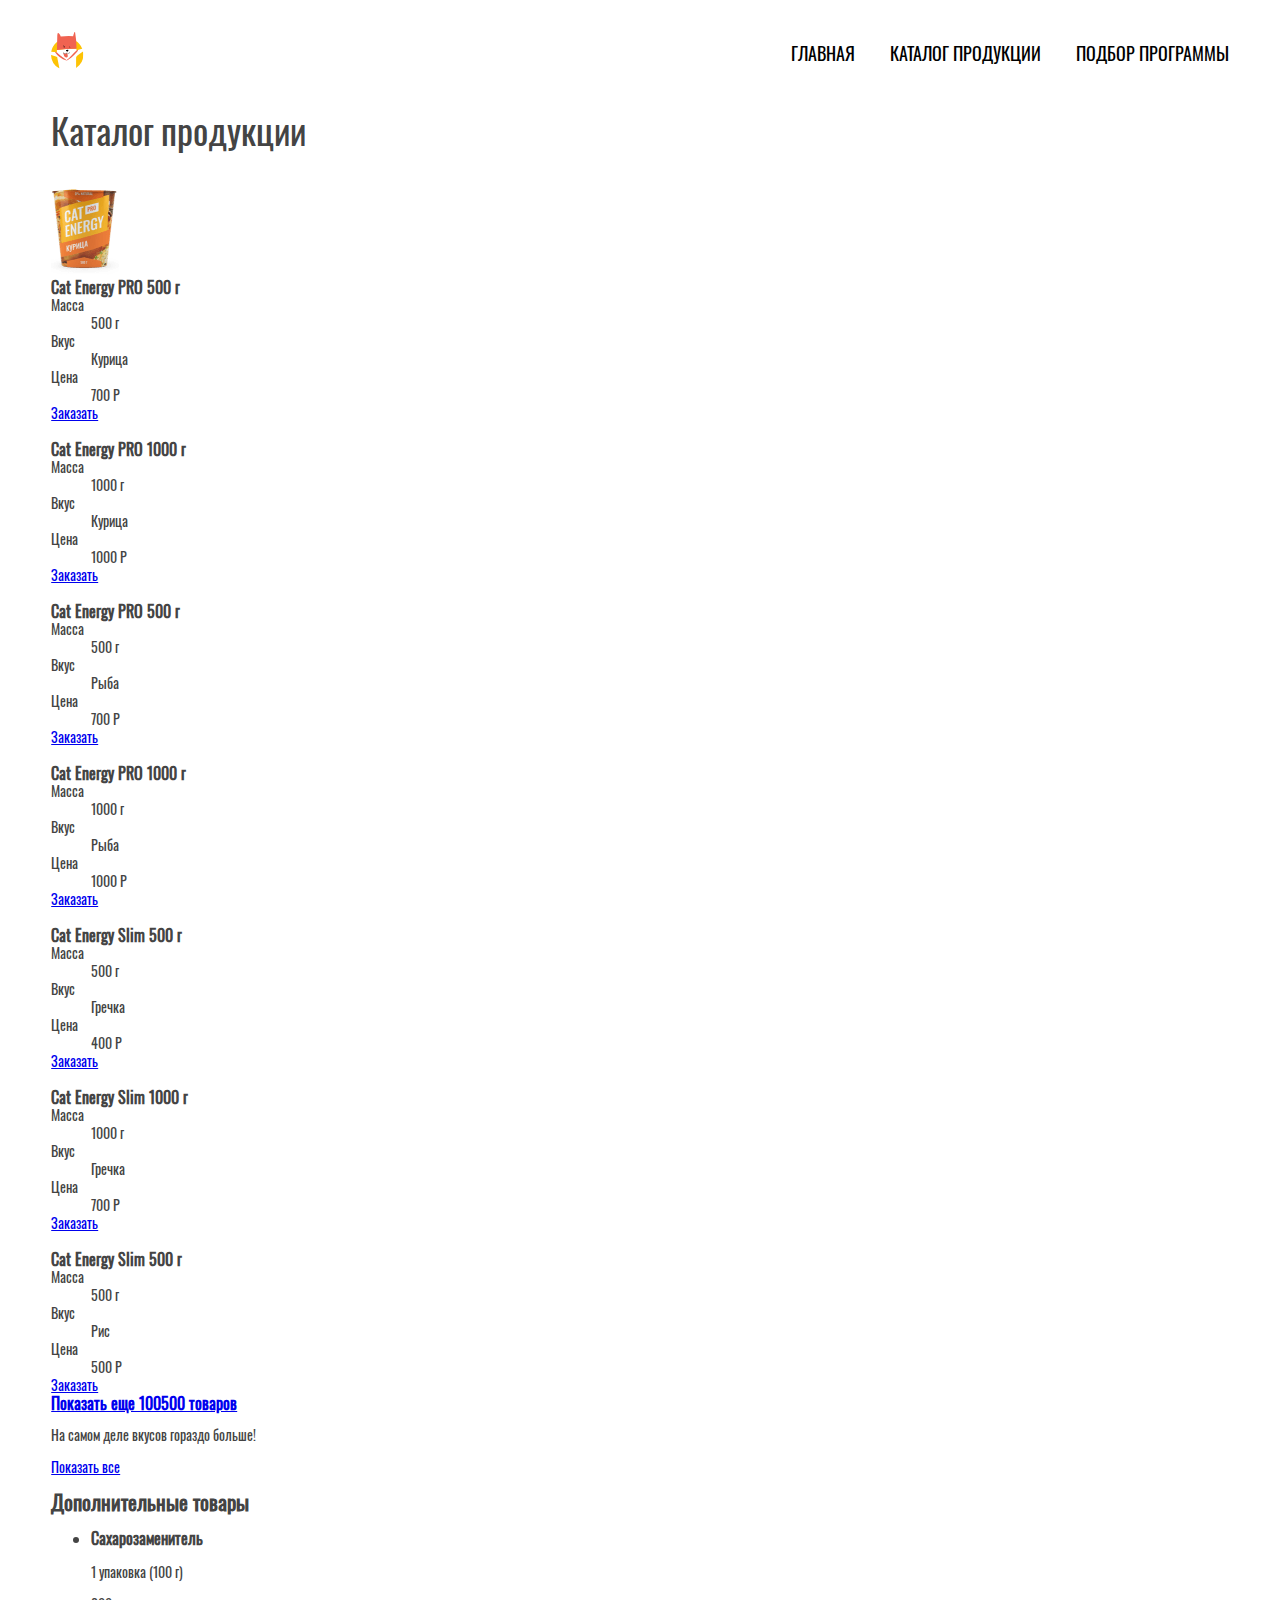
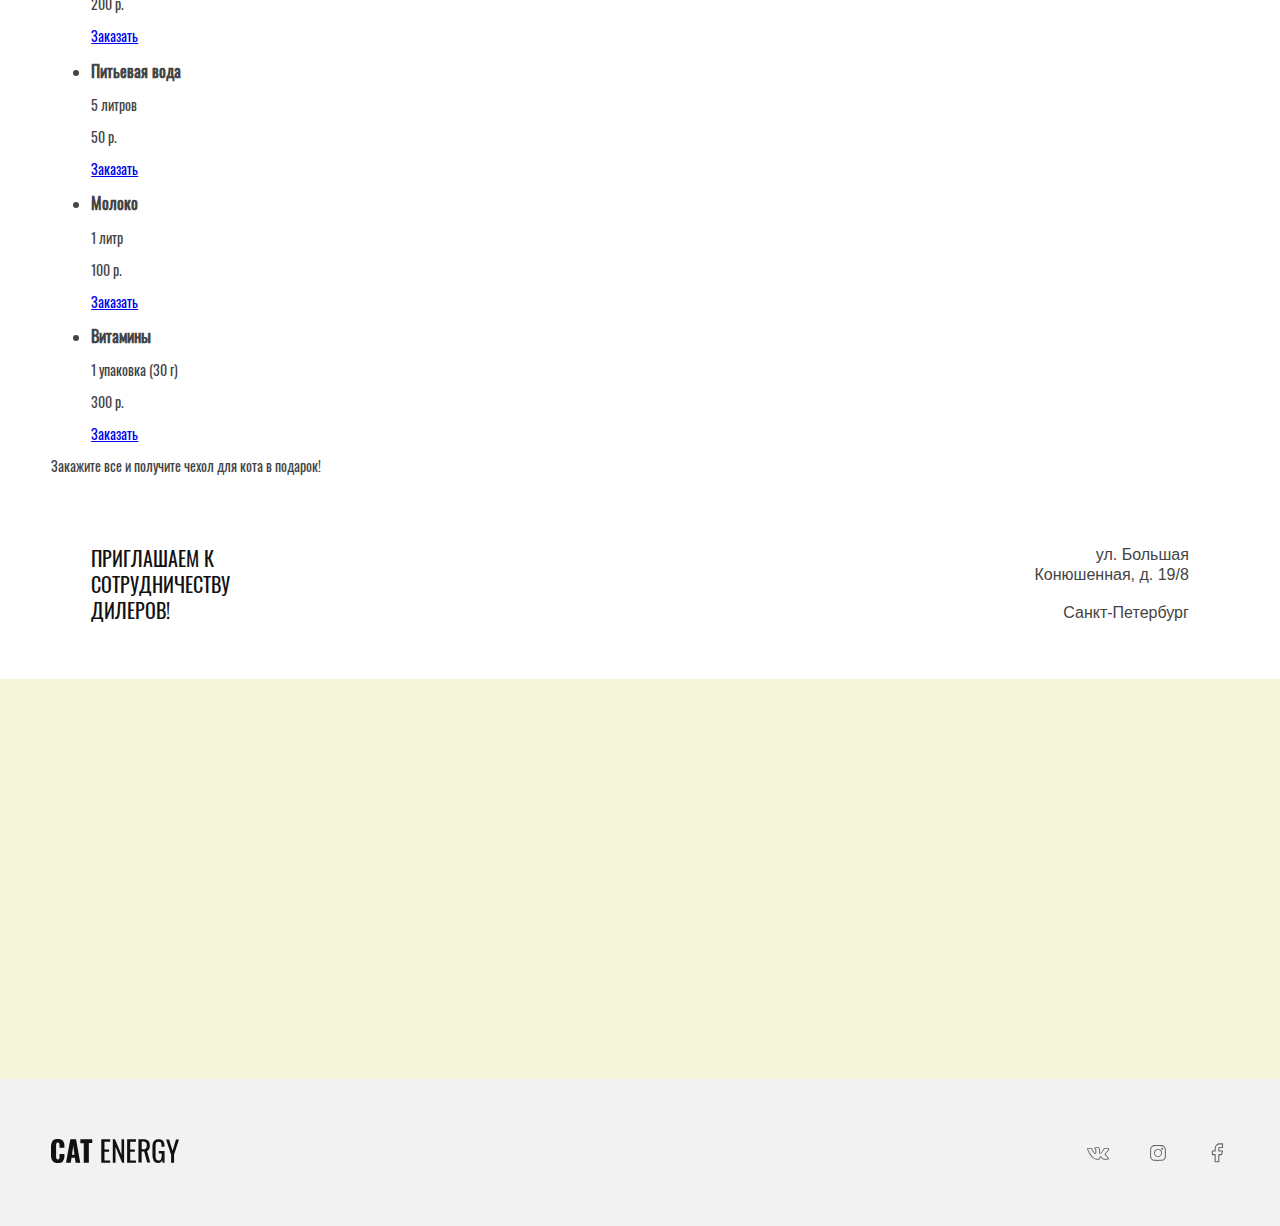
==== catalog.html @ 9f102d04 "Доделанная главная страница" ====
<!DOCTYPE html>
<html class="page" lang="ru">
  <head>
    <meta charset="utf-8">
    <meta name="viewport" content="width=device-width, initial-scale=1">
    <title>Cat-energy</title>
    <link rel="stylesheet" href="css/style.css">
  </head>
  <body class="page__body">
    <header class="page-header">
      <div class="page-header__wrapper">
        <a class="page-header__logo page-header__logo-image" href="#">
          <img class="page-header__logo-img" width="33" height="38" src="img/logo-mobile-pic.svg" alt="Cat-Energy">
        </a>
        <a class="page-header__logo page-header__logo-text" href="#">
          <img class="page-header__logo-img" width="101" height="18" src="img/logo-mobile-text.svg" alt="">
        </a>
        <button class="page-header__toggle" type="button">
          <span class="visually-hidden">Открыть меню</span>
        </button>
        <nav class="main-navigation">
          <ul class="main-navigation__list">
            <li class="main-navigation__item main-navigation__item--current">
              <a href="index.html">Главная</a>
            </li>
            <li class="main-navigation__item">
              <a href="#">Каталог продукции</a>
            </li>
            <li class="main-navigation__item">
              <a href="form.html">Подбор программы</a>
            </li>
          </ul>
        </nav>
      </div>
    </header>
    <main class="page-main">
      <div class="page__content-wrapper">
        <h1 class="page-main__title">Каталог продукции</h1>
        <section class="catalog">
          <h2 class="visually-hidden">Основные товары</h2>
          <ul class="catalog__list">
            <li class="catalog__item">
              <a class="catalog__item-link" href="#">
                <img class="catalog__item-img" width="68" height="86" src="img/chicken-small-mobile.png" alt="">
              </a>
              <h3 class="catalog__item-title">Cat Energy PRO 500 г</h3>
              <dl class="catalog__list-inner">
                <dt class="catalog__item-attribute">Масса</dt>
                <dd class="catalog__item-value">500 г</dd>
                <dt class="catalog__item-attribute">Вкус</dt>
                <dd class="catalog__item-value">Курица</dd>
                <dt class="catalog__item-attribute">Цена</dt>
                <dd class="catalog__item-value">700 Р</dd>
              </dl>
              <a class="catalog__item-link-order" href="#">Заказать</a>
            </li>
            <li class="catalog__item">
              <a class="catalog__item-link" href="#">
                <img class="catalog__item-img" src="" alt="">
              </a>
              <h3 class="catalog__item-title">Cat Energy PRO 1000 г</h3>
              <dl class="catalog__list-inner">
                <dt class="catalog__item-attribute">Масса</dt>
                <dd class="catalog__item-value">1000 г</dd>
                <dt class="catalog__item-attribute">Вкус</dt>
                <dd class="catalog__item-value">Курица</dd>
                <dt class="catalog__item-attribute">Цена</dt>
                <dd class="catalog__item-value">1000 Р</dd>
              </dl>
              <a class="catalog__item-link-order" href="#">Заказать</a>
            </li>
            <li class="catalog__item">
              <a class="catalog__item-link" href="#">
                <img class="catalog__item-img" src="" alt="">
              </a>
              <h3 class="catalog__item-title">Cat Energy PRO 500 г</h3>
              <dl class="catalog__list-inner">
                <dt class="catalog__item-attribute">Масса</dt>
                <dd class="catalog__item-value">500 г</dd>
                <dt class="catalog__item-attribute">Вкус</dt>
                <dd class="catalog__item-value">Рыба</dd>
                <dt class="catalog__item-attribute">Цена</dt>
                <dd class="catalog__item-value">700 Р</dd>
              </dl>
              <a class="catalog__item-link-order" href="#">Заказать</a>
            </li>
            <li class="catalog__item">
              <a class="catalog__item-link" href="#">
                <img class="catalog__item-img" src="" alt="">
              </a>
              <h3 class="catalog__item-title">Cat Energy PRO 1000 г</h3>
              <dl class="catalog__list-inner">
                <dt class="catalog__item-attribute">Масса</dt>
                <dd class="catalog__item-value">1000 г</dd>
                <dt class="catalog__item-attribute">Вкус</dt>
                <dd class="catalog__item-value">Рыба</dd>
                <dt class="catalog__item-attribute">Цена</dt>
                <dd class="catalog__item-value">1000 Р</dd>
              </dl>
              <a class="catalog__item-link-order" href="#">Заказать</a>
            </li>
            <li class="catalog__item">
              <a class="catalog__item-link" href="#">
                <img class="catalog__item-img" src="" alt="">
              </a>
              <h3 class="catalog__item-title">Cat Energy Slim 500 г</h3>
              <dl class="catalog__list-inner">
                <dt class="catalog__item-attribute">Масса</dt>
                <dd class="catalog__item-value">500 г</dd>
                <dt class="catalog__item-attribute">Вкус</dt>
                <dd class="catalog__item-value">Гречка</dd>
                <dt class="catalog__item-attribute">Цена</dt>
                <dd class="catalog__item-value">400 Р</dd>
              </dl>
              <a class="catalog__item-link-order" href="#">Заказать</a>
            </li>
            <li class="catalog__item">
              <a class="catalog__item-link" href="#">
                <img class="catalog__item-img" src="" alt="">
              </a>
              <h3 class="catalog__item-title">Cat Energy Slim 1000 г</h3>
              <dl class="catalog__list-inner">
                <dt class="catalog__item-attribute">Масса</dt>
                <dd class="catalog__item-value">1000 г</dd>
                <dt class="catalog__item-attribute">Вкус</dt>
                <dd class="catalog__item-value">Гречка</dd>
                <dt class="catalog__item-attribute">Цена</dt>
                <dd class="catalog__item-value">700 Р</dd>
              </dl>
              <a class="catalog__item-link-order" href="#">Заказать</a>
            </li>
            <li class="catalog__item">
              <a class="catalog__item-link" href="#">
                <img class="catalog__item-img" src="" alt="">
              </a>
              <h3 class="catalog__item-title">Cat Energy Slim 500 г</h3>
              <dl class="catalog__list-inner">
                <dt class="catalog__item-attribute">Масса</dt>
                <dd class="catalog__item-value">500 г</dd>
                <dt class="catalog__item-attribute">Вкус</dt>
                <dd class="catalog__item-value">Рис</dd>
                <dt class="catalog__item-attribute">Цена</dt>
                <dd class="catalog__item-value">500 Р</dd>
              </dl>
              <a class="catalog__item-link-order" href="#">Заказать</a>
            </li>
            <li class="catalog__item--show-more">
              <button class="catalog__button-show-more visually-hidden">Показать еще несколько товаров</button>
              <a class="catalog__item-link" href="#">
                <h3 class="catalog__item-title">Показать еще 100500 товаров</h3>
              </a>
              <p class="catalog__item-text">На самом деле вкусов гораздо больше!</p>
              <a class="catalog__item-link-order catalog__item-link-order--show-all" href="#">Показать все</a>
            </li>
          </ul>
        </section>

        <section class="additional-products">
          <h2 class="additional-products__title">Дополнительные товары</h2>
          <div class="additional-products__wrapper">
            <ul class="additional-products-list">
              <li class="additional-products-list__item">
                <h3 class="additional-products-list__title">Сахарозаменитель</h3>
                <p class="additional-products-list__amount">1 упаковка (100 г)</p>
                <p class="additional-products-list__price">200 р.</p>
                <a class="additional-products-list__link-order" href="#">Заказать</a>
              </li>
              <li class="additional-products-list__item">
                <h3 class="additional-products-list__title">Питьевая вода</h3>
                <p class="additional-products-list__amount">5 литров</p>
                <p class="additional-products-list__price">50 р.</p>
                <a class="additional-products-list__link-order" href="#">Заказать</a>
              </li>
              <li class="additional-products-list__item">
                <h3 class="additional-products-list__title">Молоко</h3>
                <p class="additional-products-list__amount">1 литр</p>
                <p class="additional-products-list__price">100 р.</p>
                <a class="additional-products-list__link-order" href="#">Заказать</a>
              </li>
              <li class="additional-products-list__item">
                <h3 class="additional-products-list__title">Витамины</h3>
                <p class="additional-products-list__amount">1 упаковка (30 г)</p>
                <p class="additional-products-list__price">300 р.</p>
                <a class="additional-products-list__link-order" href="#">Заказать</a>
              </li>
            </ul>
            <div class="gift">
              <p class="gift__text">Закажите все и получите чехол для кота в подарок!</p>
            </div>
          </div>
        </section>
      </div>
      <section class="address-map">
        <h2 class="visually-hidden">Адрес и карта местоположения</h2>
        <div class="address-map__wrapper">
          <p class="address-map__text">
            Приглашаем к сотрудничеству дилеров!
          </p>
          <p class="address-map__address">
            ул. Большая Конюшенная, д. 19/8
          </p>
          <p class="address-map__city">
            Санкт-Петербург
          </p>
        </div>
        <div class="address-map__map">

        </div>
      </section>
    </main>
    <footer class="page-footer">
      <div class="page-footer__wrapper">
        <a class="page-footer__logo" href="#">
          <img class="page-footer__logo-img" width="128" height="24" src="img/footer-logo-cat.svg" alt="Cat-Energy">
        </a>
        <ul class="social-networks">
          <li class="social-networks__item">
            <a class="social-networks__link social-networks__link--vk-icon" href="https://vk.com">
              <span class="visually-hidden">VK</span>
            </a>
          </li>
          <li class="social-networks__item">
            <a class="social-networks__link social-networks__link--instagram-icon" href="https://instagram.com">
              <span class="visually-hidden">Instagram</span>
            </a>
          </li>
          <li class="social-networks__item">
            <a class="social-networks__link social-networks__link--facebook-icon" href="#">
              <span class="visually-hidden">Facebook</span>
            </a>
          </li>
        </ul>
      </div>
    </footer>
  </body>
</html>
---- css/style.css ----
@font-face {
  font-family: "Oswald";
  font-style: normal;
  font-weight: 400;
  src: url("../fonts/oswaldregular.woff2") format("woff2"), url("../fonts/oswaldregular.woff") format("woff");
  font-display: swap;
}
.visually-hidden {
  position: absolute;
  width: 1px;
  height: 1px;
  margin: -1px;
  border: 0;
  padding: 0;
  white-space: nowrap;
  -webkit-clip-path: inset(100%);
          clip-path: inset(100%);
  clip: rect(0 0 0 0);
  overflow: hidden;
}

img {
  max-width: 100%;
  height: auto;
}

.medium-titles {
  font-family: "Oswald", "Arial", sans-serif;
  font-weight: 400;
  font-size: 36px;
  line-height: 36px;
}

.page,
.page::after,
.page::before {
  box-sizing: border-box;
}

.page {
  height: 100%;
  font-family: "Oswald", Arial, sans-serif;
  font-size: 14px;
  line-height: 18px;
}

.page__body {
  margin: 0;
  min-height: 100%;
  color: #444444;
  background-color: #ffffff;
}

.page__content-wrapper {
  max-width: 1220px;
  width: 87%;
  margin: 0 auto;
}

@media (min-width: 768px) {
  .page__content-wrapper {
    width: 92%;
  }
}
@media (min-width: 1440px) {
  .page__content-wrapper {
    width: 85%;
  }
}
.page-header {
  min-width: 320px;
  margin: 0 auto;
}

.page-header__wrapper {
  width: 87%;
  height: 65px;
  display: flex;
  justify-content: space-between;
  align-items: center;
  flex-wrap: wrap;
  margin: 0 auto;
  position: relative;
}
.page-header__wrapper a {
  font-family: "Oswald", "Arial", sans-serif;
  font-weight: 400;
  font-size: 20px;
  color: #000;
  text-decoration: none;
  text-transform: uppercase;
}

.page-header__toggle {
  display: block;
  width: 24px;
  height: 16px;
  border: none;
  background-color: #fff;
  background-image: url("../img/sandwich.svg");
  background-repeat: no-repeat;
  background-position: center;
  background-size: contain;
  padding: 0;
}

@media (min-width: 768px) {
  .page-header {
    padding-top: 20px;
  }

  .page-header__wrapper {
    width: 92%;
  }
  .page-header__wrapper a {
    font-size: 18px;
    line-height: 24px;
  }

  .page-header__logo-text {
    display: none;
  }

  .page-header__toggle {
    display: none;
  }
}
@media (min-width: 1440px) {
  .page-header {
    padding-top: 53px;
    background-image: url("../img/index-background-desktop.jpg");
    background-repeat: no-repeat;
    background-position: right 0;
    background-size: auto 694px;
  }

  .page-header__wrapper {
    max-width: 1220px;
    width: 85%;
  }
  .page-header__wrapper a {
    font-size: 20px;
    line-height: 30px;
  }
}
.page-main {
  min-width: 320px;
}

.page-main__title {
  margin: 0;
  min-height: 104px;
  padding-top: 27px;
  padding-bottom: 27px;
  box-sizing: border-box;
  font-family: "Oswald", "Arial", sans-serif;
  font-size: 36px;
  line-height: 36px;
  font-weight: 400;
}

.page-footer {
  background-color: #f2f2f2;
  min-height: 158px;
  min-width: 320px;
  width: 100%;
}

.page-footer__wrapper {
  width: 87%;
  margin: 0 auto;
  display: flex;
  flex-direction: column;
  flex-wrap: wrap;
  align-items: center;
}

.page-footer__logo {
  height: 95px;
  align-content: center;
  width: 100%;
  border-bottom: 1px solid #d9d9d9;
  text-align: center;
}

@media (min-width: 768px) {
  .page-footer {
    min-height: 147px;
    display: flex;
    align-items: center;
  }

  .page-footer__wrapper {
    width: 92%;
    flex-direction: row;
    justify-content: space-between;
  }

  .page-footer__logo {
    border-bottom: none;
    width: initial;
  }
}
@media (min-width: 1440px) {
  .page-footer__wrapper {
    width: 1220px;
  }
}
.main-navigation {
  display: none;
  position: absolute;
  top: 65px;
  left: -20px;
  width: 100vw;
  text-align: center;
  background-color: #fff;
  z-index: 1;
}

.main-navigation__list {
  list-style-type: none;
  margin: 0;
  padding: 0;
}

.main-navigation__item {
  padding: 23px 20px;
}

@media (min-width: 768px) {
  .main-navigation {
    all: initial;
  }

  .main-navigation__list {
    display: flex;
  }

  .main-navigation__item {
    padding: 0;
    margin-right: 35px;
  }

  .main-navigation__item:last-child {
    margin-right: 0;
  }
}
@media (min-width: 1440px) {
  .main-navigation__item a {
    color: #fff;
    font-size: 20px;
    line-height: 20px;
    position: relative;
    z-index: 1;
  }
}
.choose-program {
  position: relative;
  min-height: 480px;
  background-image: url("../img/index-background-mobile.jpg");
  background-repeat: no-repeat;
  background-position: center 0;
  background-size: auto 302px;
  margin-bottom: 15px;
}

.choose-program__decorate-bg {
  width: 100%;
  height: 302px;
  position: absolute;
  background-color: rgba(104, 183, 56, 0.85);
}

.choose-program__wrapper {
  position: relative;
  width: 87%;
  margin: 0 auto;
  padding: 0;
  padding-top: 27px;
  box-sizing: border-box;
}

.choose-program__title {
  margin: 0;
  color: #fff;
  text-align: center;
  margin-bottom: 25px;
}

.choose-program__text {
  font-family: "Oswald", "Arial", sans-serif;
  font-weight: 400;
  font-size: 14px;
  line-height: 14px;
  color: #fff;
  text-transform: uppercase;
  text-align: center;
  margin: 0;
  margin-bottom: 29px;
}

.choose-program__img-logo {
  display: block;
  margin: 0 auto;
  margin-bottom: 25px;
}

.choose-program__link {
  display: flex;
  justify-content: center;
  align-items: center;
  font-family: "Oswald", "Arial", sans-serif;
  font-weight: 400;
  font-size: 14px;
  line-height: 18px;
  width: 100%;
  height: 40px;
  color: #fff;
  background-color: #68b738;
  text-decoration: none;
  text-transform: uppercase;
}

@media (min-width: 768px) {
  .choose-program {
    min-height: 790px;
    background-image: none;
  }

  .choose-program__decorate-bg {
    display: none;
  }

  .choose-program__wrapper {
    padding-top: 55px;
    padding-left: 87px;
    position: relative;
    width: 92%;
  }

  .choose-program__title {
    color: #000;
    text-align: start;
    margin-bottom: 40px;
    font-size: 60px;
    line-height: 60px;
  }

  .choose-program__text {
    color: #000;
    text-align: start;
    font-size: 20px;
    line-height: 20px;
    margin-bottom: 49px;
  }

  .choose-program__img-logo {
    position: absolute;
  }

  .choose-program__link {
    width: 244px;
    height: 54px;
    font-size: 20px;
    line-height: 20px;
    position: relative;
    z-index: 1;
  }
}
@media (min-width: 1440px) {
  .choose-program {
    min-height: 600px;
    margin-bottom: 80px;
  }

  .choose-program__wrapper {
    padding-left: 80px;
    padding-top: 100px;
    width: 85%;
    max-width: 1220px;
  }

  .choose-program__decorate-bg {
    display: block;
    width: 50%;
    height: 694px;
    right: 0;
    top: -118px;
  }
}
.program-plans {
  min-height: 552px;
  margin-bottom: 20px;
}

.program-plans__wrapper {
  width: 87%;
  margin: 0 auto;
  box-sizing: border-box;
}

.program-plans__list {
  list-style-type: none;
  padding: 0;
  margin: 0;
}

.program-plans__item {
  background-color: #f2f2f2;
  width: 100%;
  min-height: 266px;
  padding: 30px 20px 22px;
  box-sizing: border-box;
  position: relative;
}
.program-plans__item:not(:last-child) {
  margin-bottom: 20px;
}

.program-plans__title {
  margin: 0;
  color: #000;
  font-size: 24px;
  line-height: 37px;
  text-transform: uppercase;
  text-indent: 70px;
  margin-bottom: 30px;
  font-weight: 400;
}
.program-plans__title::before {
  content: "";
  display: block;
  position: absolute;
  width: 50px;
  height: 50px;
  border-radius: 50%;
  background-color: #68b738;
  top: 24px;
}
.program-plans__title::after {
  content: "";
  display: block;
  width: 36px;
  height: 50px;
  position: absolute;
  background-image: url("../img/cat-slim-mobile.svg");
  background-repeat: no-repeat;
  top: 20px;
  left: 26px;
}

.program-plans__title--cat-pro::after {
  width: 67px;
  height: 28px;
  background-image: url("../img/cat-pro-mobile.svg");
  background-repeat: no-repeat;
  top: 36px;
  left: 7px;
}

.program-plans__text {
  margin: 0;
  font-size: 14px;
  line-height: 18px;
  color: #444;
  font-family: "Arial", sans-serif;
  margin-bottom: 38px;
}

.program-plans__link {
  color: #000;
  text-transform: uppercase;
  font-size: 16px;
  line-height: 16px;
  text-decoration: none;
  display: flex;
  align-items: center;
  width: 133px;
  height: 24px;
  background-image: url("../img/icon-arrow.svg");
  background-repeat: no-repeat;
  background-position: center right 8px;
}

@media (min-width: 768px) {
  .program-plans {
    margin-bottom: 45px;
  }

  .program-plans__wrapper {
    width: 92%;
  }

  .program-plans__item {
    padding: 77px 300px 52px 52px;
  }

  .program-plans__title {
    text-indent: 0;
    font-size: 36px;
    line-height: 36px;
    margin-bottom: 25px;
  }
  .program-plans__title::before {
    width: 200px;
    height: 200px;
    top: 92px;
    right: 55px;
  }
  .program-plans__title::after {
    width: 140px;
    height: 194px;
    background-image: url("../img/cat-slim-tablet.svg");
    top: 80px;
    left: initial;
    right: 85px;
  }

  .program-plans__title--cat-pro::after {
    width: 268px;
    height: 112px;
    background-image: url("../img/cat-pro-tablet.svg");
    top: 125px;
    left: initial;
    right: 36px;
  }

  .program-plans__text {
    margin-bottom: 47px;
    color: #000;
    font-size: 16px;
    line-height: 24px;
  }

  .program-plans__link {
    width: 165px;
    height: 38px;
    font-size: 20px;
    line-height: 20px;
  }
}
@media (min-width: 1440px) {
  .program-plans {
    margin-bottom: 70px;
    min-height: 374px;
  }

  .program-plans__list {
    width: 100%;
    display: grid;
    grid-template-columns: 570px 570px;
    gap: 80px;
  }

  .program-plans__item:not(:last-child) {
    margin: 0;
  }

  .program-plans__item {
    padding: 77px 52px 59px;
  }

  .program-plans__title {
    margin-bottom: 73px;
    margin-left: 150px;
  }
  .program-plans__title::before {
    width: 100px;
    height: 100px;
    top: 47px;
    right: initial;
    left: 52px;
  }
  .program-plans__title::after {
    width: 70px;
    height: 97px;
    background-image: url("../img/cat-slim-desktop.svg");
    top: 41px;
    right: initial;
    left: 67px;
  }

  .program-plans__title--cat-pro::after {
    width: 134px;
    height: 56px;
    top: 67px;
    left: 33px;
    background-image: url("../img/cat-pro-desktop.svg");
  }
}
.advantages {
  margin-bottom: 50px;
}

.advantages__wrapper {
  width: 87%;
  margin: 0 auto;
}

.advantages__title {
  margin: 0;
  margin-bottom: 40px;
  line-height: 40px;
  color: #000;
}

.advantages__list {
  margin: 0;
  list-style: none;
  padding: 0;
}

.advantages__item {
  margin: 0;
  padding-left: 80px;
  min-height: 60px;
  position: relative;
}
.advantages__item:not(:last-child) {
  margin-bottom: 20px;
}
.advantages__item::before {
  content: "";
  display: block;
  position: absolute;
  left: 0;
  top: -2px;
  width: 60px;
  height: 60px;
  background-color: #68b738;
  background-repeat: no-repeat;
  background-position: center;
}

.advantages__item--healthy-nutrients::before {
  background-image: url("../img/icon-leaf.svg");
}

.advantages__item--release-form::before {
  background-image: url("../img/icon-tub.svg");
}

.advantages__item--change-meal::before {
  background-image: url("../img/icon-eat.svg");
}

.advantages__item--results::before {
  background-image: url("../img/icon-alarm.svg");
}

.advantages__text {
  margin: 0;
  font-family: "Arial", sans-serif;
}

@media (min-width: 768px) {
  .advantages__wrapper {
    width: 92%;
  }

  .advantages__title {
    font-size: 60px;
    line-height: 60px;
    margin-bottom: 32px;
  }

  .advantages__list {
    padding: 0;
    padding-top: 40px;
    display: flex;
    flex-wrap: wrap;
    row-gap: 35px;
    column-gap: 135px;
    counter-reset: number;
  }

  .advantages__item {
    width: 250px;
    min-height: 280px;
    padding: 0;
    padding-top: 110px;
    padding-bottom: 55px;
    box-sizing: border-box;
  }
  .advantages__item::after {
    content: counter(number);
    counter-increment: number;
    color: #f2f2f2;
    font-size: 280px;
    line-height: 280px;
    position: absolute;
    top: -35px;
    left: 120px;
    font-family: "Oswald", "Arial", sans-serif;
    z-index: -1;
  }

  .advantages__item:not(:last-child) {
    margin: 0;
  }

  .advantages__item::before {
    top: 0;
    left: 0;
  }

  .advantages__text {
    font-size: 16px;
    line-height: 24px;
  }
}
@media (min-width: 1440px) {
  .advantages__wrapper {
    width: 85%;
  }

  .advantages__list {
    column-gap: 73px;
  }
}
.example {
  background-color: #eaeaea;
  min-height: 700px;
  padding-top: 25px;
}

.example__wrapper {
  width: 87%;
  max-width: 1220px;
  margin: 0 auto;
}

.example__title {
  margin: 0;
  line-height: 40px;
  color: #000;
  margin-bottom: 40px;
}

.example__text {
  margin: 0;
  font-family: "Arial", sans-serif;
  font-size: 14px;
  line-height: 18px;
  margin-bottom: 20px;
}

.example__list {
  margin: 0;
  padding: 0;
  list-style: none;
  display: grid;
  grid-template-columns: 1fr 1fr;
  grid-template-rows: 56px;
  column-gap: 32px;
  position: relative;
  row-gap: 20px;
  margin-bottom: 40px;
}

.example__item:not(:last-child) {
  border: 1px solid #cdcdcd;
  border-radius: 3px;
}

.example__item {
  display: flex;
  justify-content: center;
  align-items: center;
}

.example__number {
  margin: 0;
  font-size: 24px;
  line-height: 24px;
  color: #000;
  text-transform: uppercase;
}

.example__description {
  margin: 0;
  position: absolute;
  top: 46px;
  background-color: #eaeaea;
  font-family: "Arial", sans-serif;
  font-size: 12px;
  width: 82px;
  line-height: 12px;
  text-align: center;
}

.example__cost {
  margin: 0;
  text-transform: uppercase;
  color: #000;
}

.example__item--large-cell {
  grid-column: -1/1;
  padding-top: 8px;
}

.example__img-wrapper {
  width: 280px;
  height: 277px;
  margin: 0 auto;
  background-color: beige;
  margin-bottom: 15px;
}

@media (min-width: 768px) {
  .example {
    background: linear-gradient(#fff 0%, #fff 60%, #eaeaea 60%, #eaeaea 100%);
    padding-bottom: 40px;
  }

  .example__wrapper {
    width: 92%;
  }

  .example__title {
    font-size: 60px;
    line-height: 60px;
    margin-bottom: 63px;
  }

  .example__text {
    font-size: 16px;
    line-height: 24px;
    font-family: "Arial", sans-serif;
    color: #444;
    margin-bottom: 54px;
  }

  .example__list {
    grid-template-columns: 162px 162px 172px;
    grid-template-rows: 72px;
    gap: 42px;
  }

  .example__number {
    font-size: 30px;
    line-height: 37px;
  }

  .example__description {
    top: 64px;
    background-color: #fff;
    font-size: 14px;
    line-height: 14px;
    width: 136px;
  }

  .example__item--large-cell {
    grid-column: 3/4;
    padding: 0;
  }

  .example__cost {
    font-size: 20px;
    line-height: 20px;
  }

  .example__img-wrapper {
    width: 592px;
    height: 511px;
    margin: 0 auto;
    margin-bottom: 25px;
  }
}
@media (min-width: 1440px) {
  .example {
    background: linear-gradient(#fff 0%, #fff 30%, #eaeaea 30%, #eaeaea 100%);
    padding-bottom: 0;
  }

  .example__wrapper {
    display: flex;
    width: 85%;
  }

  .example__title {
    margin-bottom: 146px;
  }

  .example__text {
    width: 436px;
    margin-bottom: 69px;
  }

  .example__list {
    grid-template-columns: 162px 162px;
    column-gap: 42px;
    row-gap: 60px;
    margin-bottom: 0;
  }

  .example__item--large-cell {
    grid-column: -1/1;
    justify-content: start;
  }

  .example__img-wrapper {
    margin: 0;
  }
}
.address-map {
  min-height: 112px;
}

.address-map__wrapper {
  width: 87%;
  margin: 0 auto;
  padding-top: 26px;
  padding-bottom: 26px;
  display: grid;
  grid-template-columns: 138px 138px;
  justify-content: space-between;
}
.address-map__wrapper p {
  margin: 0;
}

.address-map__text {
  font-family: "Oswald", "Arial", sans-serif;
  font-size: 16px;
  line-height: 20px;
  color: #111;
  text-transform: uppercase;
  grid-row: 1/3;
}

.address-map__address,
.address-map__city {
  font-family: "Arial", sans-serif;
  font-size: 14px;
  line-height: 20px;
  color: #444;
}

.address-map__map {
  min-height: 362px;
  background-color: beige;
}

@media (min-width: 768px) {
  .address-map__wrapper {
    width: 92%;
    padding: 56px 40px;
    box-sizing: border-box;
    grid-template-columns: 180px 180px;
  }

  .address-map__text {
    font-size: 20px;
    line-height: 26px;
  }

  .address-map__address,
.address-map__city {
    text-align: end;
    font-size: 16px;
  }

  .address-map__city {
    align-self: end;
  }

  .address-map__map {
    height: 400px;
  }
}
@media (min-width: 1440px) {
  .address-map {
    position: relative;
  }

  .address-map__wrapper {
    margin: 0;
    padding: 56px 80px;
    position: absolute;
    top: 95px;
    left: 110px;
    width: 565px;
    min-height: 198px;
    grid-template-columns: 165px 165px;
    background-color: #fff;
  }

  .address-map__address,
.address-map__city {
    text-align: start;
  }

  .address-map__city {
    align-self: center;
  }
}
.social-networks {
  width: 100%;
  display: flex;
  margin: 0;
  padding: 0;
  list-style-type: none;
  min-height: 63px;
  justify-content: center;
  align-items: center;
}

.social-networks__link {
  display: block;
  width: 24px;
  height: 24px;
  background-repeat: no-repeat;
  background-position: center;
}

.social-networks__item:not(:last-child) {
  margin-right: 35px;
}

.social-networks__link--vk-icon {
  background-image: url("../img/icon-vk.svg");
}

.social-networks__link--instagram-icon {
  background-image: url("../img/icon-instagram.svg");
}

.social-networks__link--facebook-icon {
  background-image: url("../img/icon-facebook.svg");
}

@media (min-width: 768px) {
  .social-networks {
    width: initial;
    min-width: 130px;
  }
}
.example-slider {
  display: flex;
  width: 210px;
  margin: 0 auto;
  justify-content: space-between;
  align-items: center;
}

.example-slider__text-from-to {
  font-size: 16px;
  line-height: 20px;
  text-transform: uppercase;
}

.example-slider__range {
  width: 85px;
  height: 14px;
  background-color: lightgreen;
}

@media (min-width: 768px) {
  .example-slider {
    width: 592px;
    height: 40px;
  }

  .example-slider__text-from-to {
    font-size: 20px;
    line-height: 20px;
  }

  .example-slider__range {
    width: 426px;
  }
}
@media (min-width: 768px) {
  .wrapper-with-picture {
    position: relative;
  }
}
@media (min-width: 1440px) {
  .wrapper-with-picture {
    width: 50%;
  }
}
@media (min-width: 1440px) {
  .wrapper-with-text {
    width: 50%;
    padding-top: 43px;
  }
}
.catalog__list {
  list-style-type: none;
  margin: 0;
  padding: 0;
  min-height: 190px;
}

.catalog__item-link {
  display: block;
}

.catalog__item-title {
  margin: 0;
}
/*# sourceMappingURL=style.css.map */
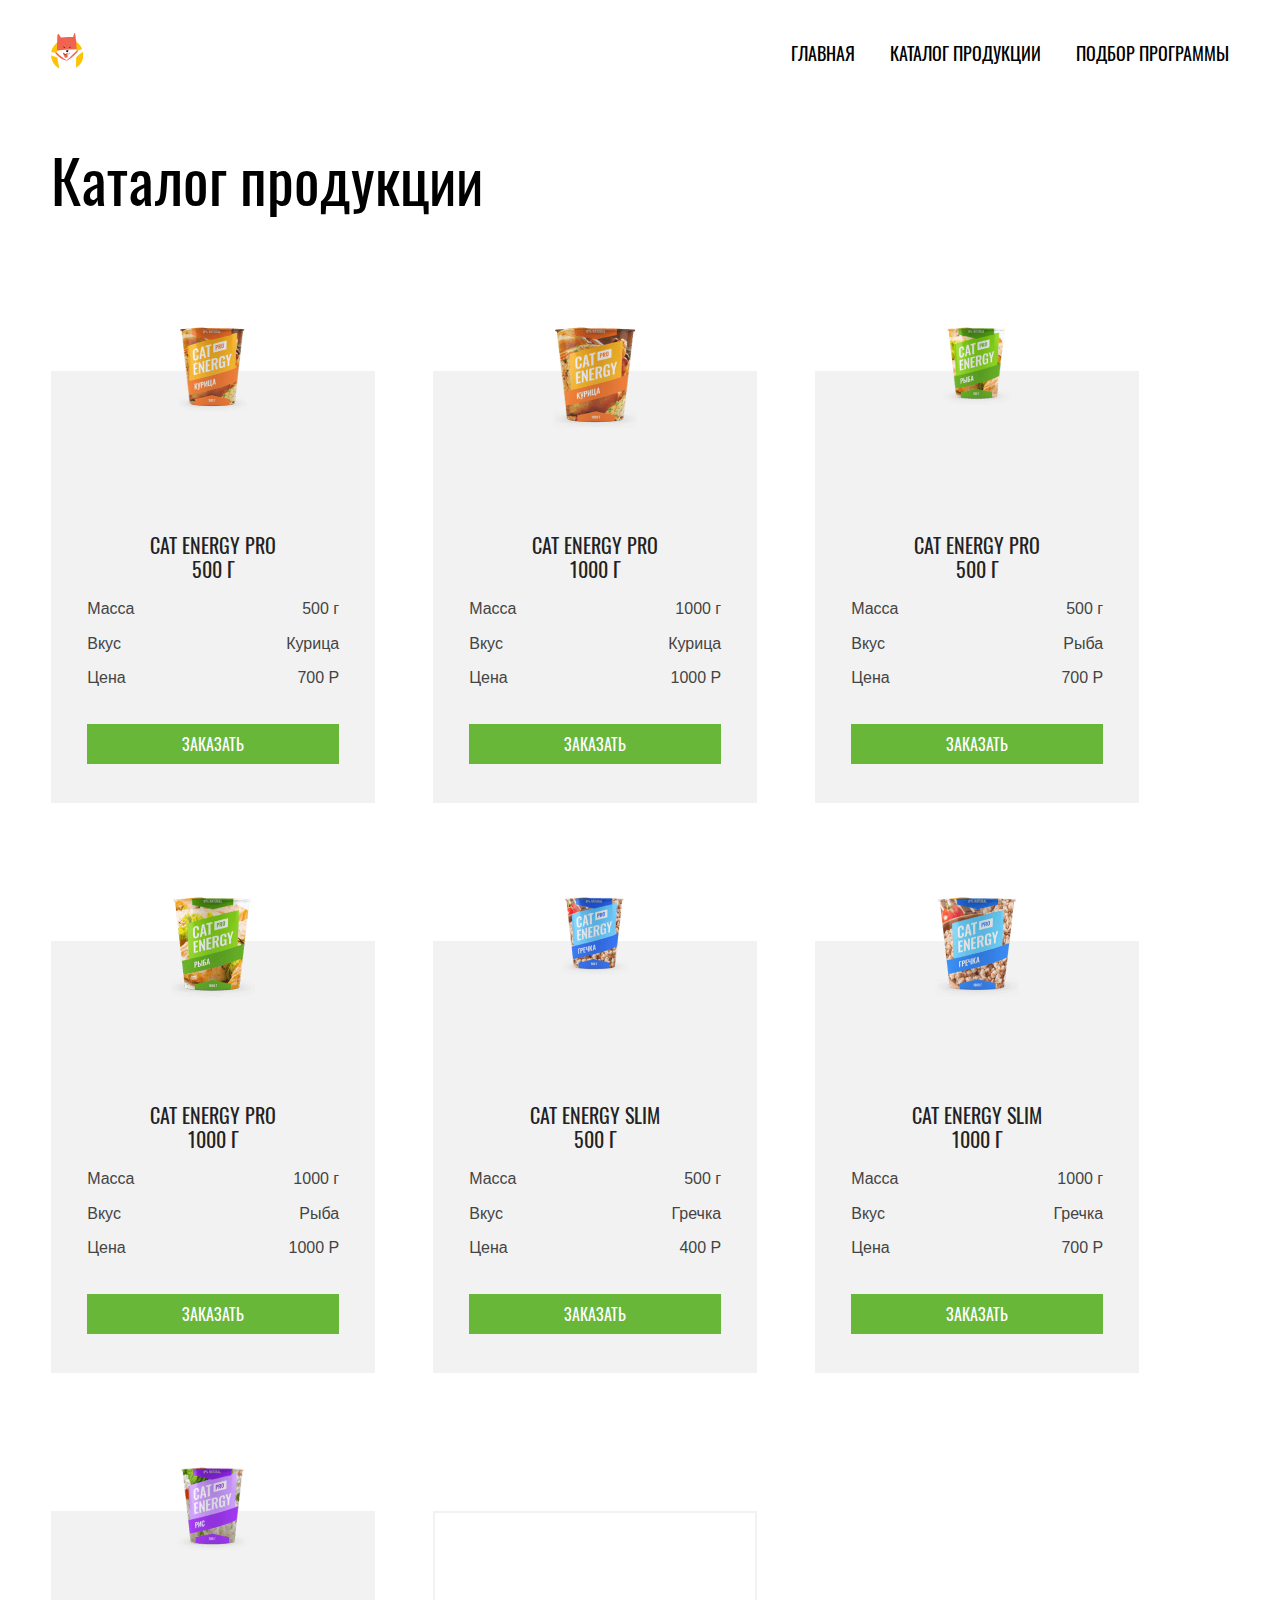
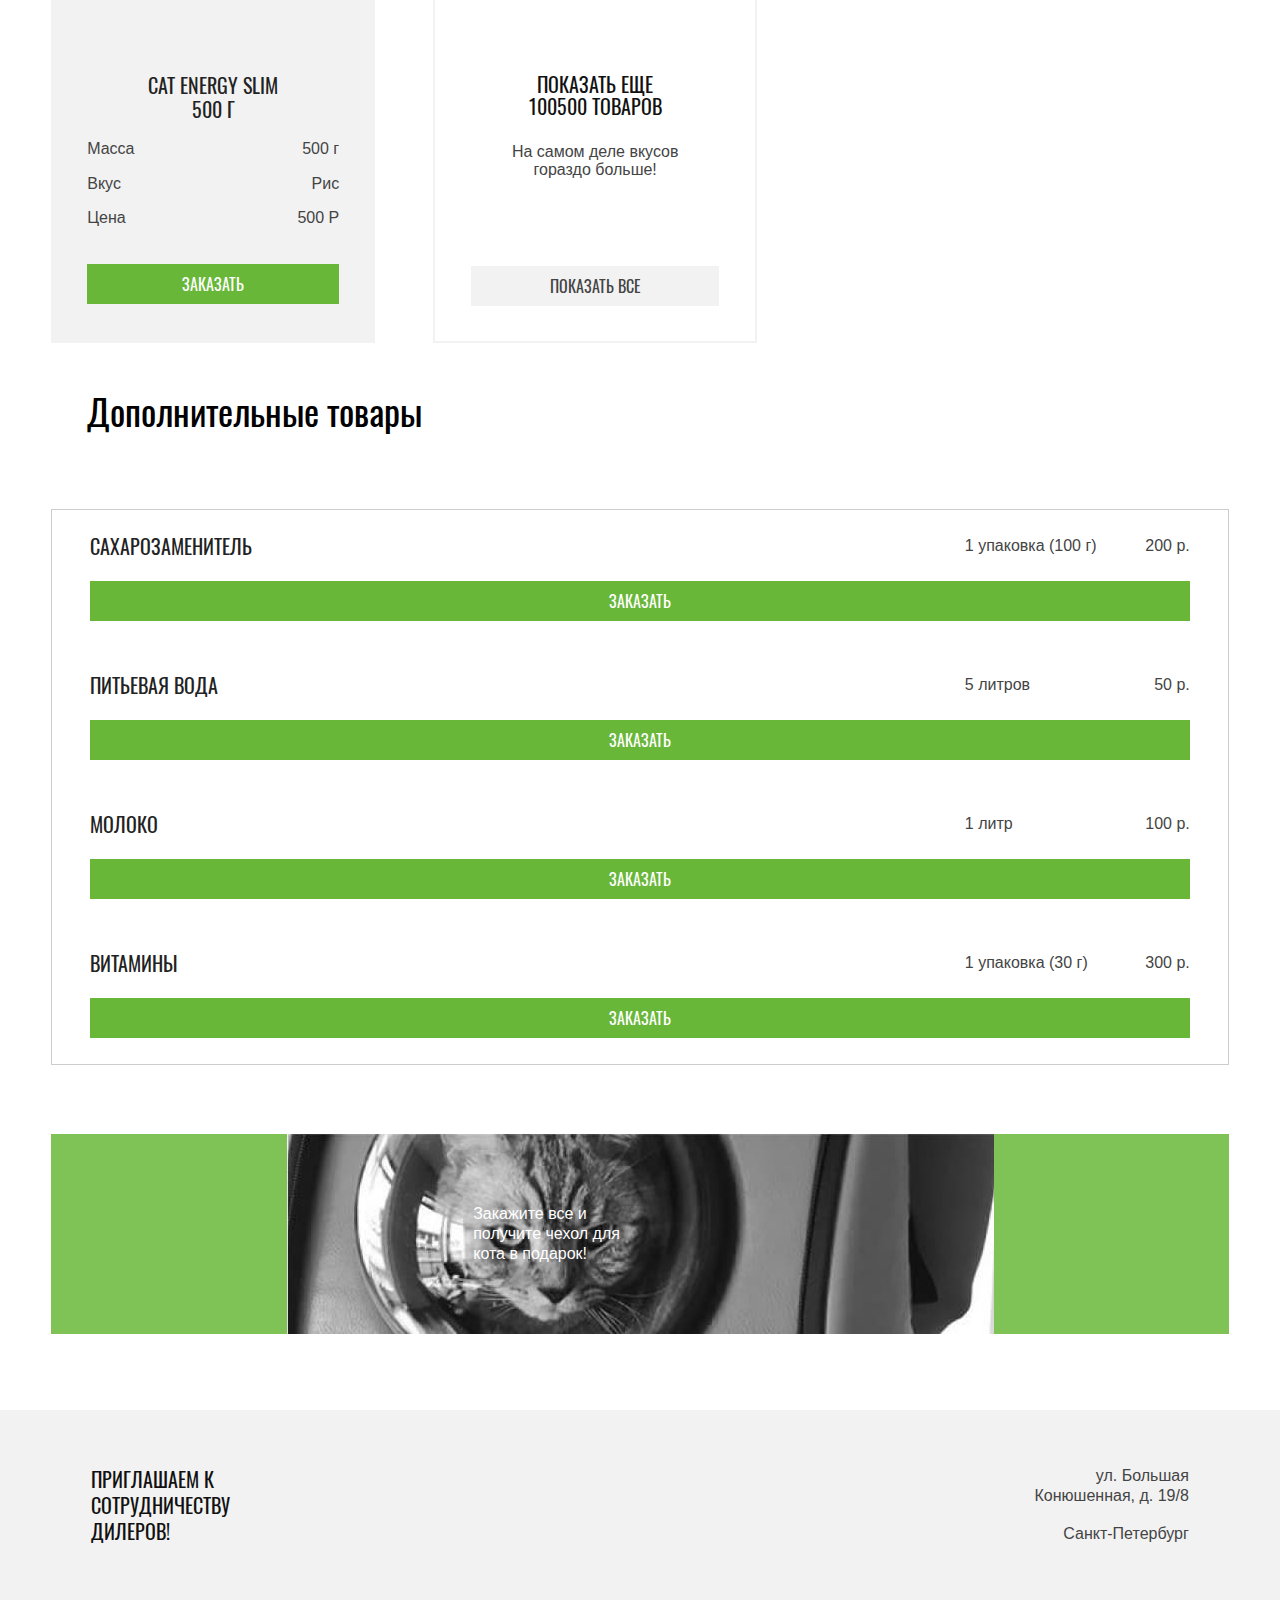
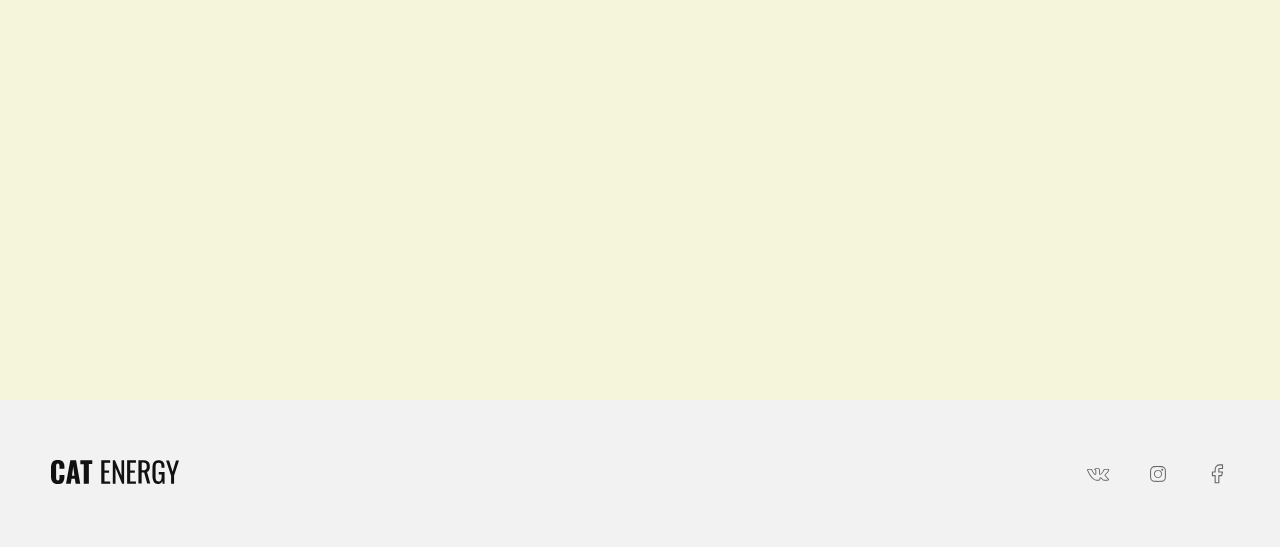
==== commit 21529be2: "Допилил основную часть" ====
--- a/catalog.html
+++ b/catalog.html
@@ -7,7 +7,7 @@
     <link rel="stylesheet" href="css/style.css">
   </head>
   <body class="page__body">
-    <header class="page-header">
+    <header class="page-header page-header--catalog">
       <div class="page-header__wrapper">
         <a class="page-header__logo page-header__logo-image" href="#">
           <img class="page-header__logo-img" width="33" height="38" src="img/logo-mobile-pic.svg" alt="Cat-Energy">
@@ -21,13 +21,13 @@
         <nav class="main-navigation">
           <ul class="main-navigation__list">
             <li class="main-navigation__item main-navigation__item--current">
-              <a href="index.html">Главная</a>
+              <a class="main-navigation__link" href="index.html">Главная</a>
             </li>
             <li class="main-navigation__item">
-              <a href="#">Каталог продукции</a>
+              <a class="main-navigation__link" href="#">Каталог продукции</a>
             </li>
             <li class="main-navigation__item">
-              <a href="form.html">Подбор программы</a>
+              <a class="main-navigation__link" href="form.html">Подбор программы</a>
             </li>
           </ul>
         </nav>
@@ -52,11 +52,11 @@
                 <dt class="catalog__item-attribute">Цена</dt>
                 <dd class="catalog__item-value">700 Р</dd>
               </dl>
-              <a class="catalog__item-link-order" href="#">Заказать</a>
-            </li>
-            <li class="catalog__item">
-              <a class="catalog__item-link" href="#">
-                <img class="catalog__item-img" src="" alt="">
+              <a class="catalog__item-link-order catalog-link-order" href="#">Заказать</a>
+            </li>
+            <li class="catalog__item">
+              <a class="catalog__item-link" href="#">
+                <img class="catalog__item-img" src="img/chicken-big-mobile.png" alt="">
               </a>
               <h3 class="catalog__item-title">Cat Energy PRO 1000 г</h3>
               <dl class="catalog__list-inner">
@@ -67,11 +67,11 @@
                 <dt class="catalog__item-attribute">Цена</dt>
                 <dd class="catalog__item-value">1000 Р</dd>
               </dl>
-              <a class="catalog__item-link-order" href="#">Заказать</a>
-            </li>
-            <li class="catalog__item">
-              <a class="catalog__item-link" href="#">
-                <img class="catalog__item-img" src="" alt="">
+              <a class="catalog__item-link-order catalog-link-order" href="#">Заказать</a>
+            </li>
+            <li class="catalog__item">
+              <a class="catalog__item-link" href="#">
+                <img class="catalog__item-img" src="img/fish-small-mobile.png" alt="">
               </a>
               <h3 class="catalog__item-title">Cat Energy PRO 500 г</h3>
               <dl class="catalog__list-inner">
@@ -82,11 +82,11 @@
                 <dt class="catalog__item-attribute">Цена</dt>
                 <dd class="catalog__item-value">700 Р</dd>
               </dl>
-              <a class="catalog__item-link-order" href="#">Заказать</a>
-            </li>
-            <li class="catalog__item">
-              <a class="catalog__item-link" href="#">
-                <img class="catalog__item-img" src="" alt="">
+              <a class="catalog__item-link-order catalog-link-order" href="#">Заказать</a>
+            </li>
+            <li class="catalog__item">
+              <a class="catalog__item-link" href="#">
+                <img class="catalog__item-img" src="img/fish-big-mobile.png" alt="">
               </a>
               <h3 class="catalog__item-title">Cat Energy PRO 1000 г</h3>
               <dl class="catalog__list-inner">
@@ -97,11 +97,11 @@
                 <dt class="catalog__item-attribute">Цена</dt>
                 <dd class="catalog__item-value">1000 Р</dd>
               </dl>
-              <a class="catalog__item-link-order" href="#">Заказать</a>
-            </li>
-            <li class="catalog__item">
-              <a class="catalog__item-link" href="#">
-                <img class="catalog__item-img" src="" alt="">
+              <a class="catalog__item-link-order catalog-link-order" href="#">Заказать</a>
+            </li>
+            <li class="catalog__item">
+              <a class="catalog__item-link" href="#">
+                <img class="catalog__item-img" src="img/blackwheat-small-mobile.png" alt="">
               </a>
               <h3 class="catalog__item-title">Cat Energy Slim 500 г</h3>
               <dl class="catalog__list-inner">
@@ -112,11 +112,11 @@
                 <dt class="catalog__item-attribute">Цена</dt>
                 <dd class="catalog__item-value">400 Р</dd>
               </dl>
-              <a class="catalog__item-link-order" href="#">Заказать</a>
-            </li>
-            <li class="catalog__item">
-              <a class="catalog__item-link" href="#">
-                <img class="catalog__item-img" src="" alt="">
+              <a class="catalog__item-link-order catalog-link-order" href="#">Заказать</a>
+            </li>
+            <li class="catalog__item">
+              <a class="catalog__item-link" href="#">
+                <img class="catalog__item-img" src="img/blackwheat-big-mobile.png" alt="">
               </a>
               <h3 class="catalog__item-title">Cat Energy Slim 1000 г</h3>
               <dl class="catalog__list-inner">
@@ -127,11 +127,11 @@
                 <dt class="catalog__item-attribute">Цена</dt>
                 <dd class="catalog__item-value">700 Р</dd>
               </dl>
-              <a class="catalog__item-link-order" href="#">Заказать</a>
-            </li>
-            <li class="catalog__item">
-              <a class="catalog__item-link" href="#">
-                <img class="catalog__item-img" src="" alt="">
+              <a class="catalog__item-link-order catalog-link-order" href="#">Заказать</a>
+            </li>
+            <li class="catalog__item">
+              <a class="catalog__item-link" href="#">
+                <img class="catalog__item-img" src="img/rice-small-mobile.png" alt="">
               </a>
               <h3 class="catalog__item-title">Cat Energy Slim 500 г</h3>
               <dl class="catalog__list-inner">
@@ -142,15 +142,15 @@
                 <dt class="catalog__item-attribute">Цена</dt>
                 <dd class="catalog__item-value">500 Р</dd>
               </dl>
-              <a class="catalog__item-link-order" href="#">Заказать</a>
+              <a class="catalog__item-link-order catalog-link-order" href="#">Заказать</a>
             </li>
             <li class="catalog__item--show-more">
               <button class="catalog__button-show-more visually-hidden">Показать еще несколько товаров</button>
               <a class="catalog__item-link" href="#">
-                <h3 class="catalog__item-title">Показать еще 100500 товаров</h3>
+                <h3 class="catalog__item-title catalog__item-title--show-more">Показать еще 100500 товаров</h3>
               </a>
               <p class="catalog__item-text">На самом деле вкусов гораздо больше!</p>
-              <a class="catalog__item-link-order catalog__item-link-order--show-all" href="#">Показать все</a>
+              <a class="catalog-link-order catalog-link-order--show-all" href="#">Показать все</a>
             </li>
           </ul>
         </section>
@@ -158,39 +158,47 @@
         <section class="additional-products">
           <h2 class="additional-products__title">Дополнительные товары</h2>
           <div class="additional-products__wrapper">
-            <ul class="additional-products-list">
-              <li class="additional-products-list__item">
-                <h3 class="additional-products-list__title">Сахарозаменитель</h3>
-                <p class="additional-products-list__amount">1 упаковка (100 г)</p>
-                <p class="additional-products-list__price">200 р.</p>
-                <a class="additional-products-list__link-order" href="#">Заказать</a>
-              </li>
-              <li class="additional-products-list__item">
-                <h3 class="additional-products-list__title">Питьевая вода</h3>
-                <p class="additional-products-list__amount">5 литров</p>
-                <p class="additional-products-list__price">50 р.</p>
-                <a class="additional-products-list__link-order" href="#">Заказать</a>
-              </li>
-              <li class="additional-products-list__item">
-                <h3 class="additional-products-list__title">Молоко</h3>
-                <p class="additional-products-list__amount">1 литр</p>
-                <p class="additional-products-list__price">100 р.</p>
-                <a class="additional-products-list__link-order" href="#">Заказать</a>
-              </li>
-              <li class="additional-products-list__item">
-                <h3 class="additional-products-list__title">Витамины</h3>
-                <p class="additional-products-list__amount">1 упаковка (30 г)</p>
-                <p class="additional-products-list__price">300 р.</p>
-                <a class="additional-products-list__link-order" href="#">Заказать</a>
+            <ul class="additional-products__list">
+              <li class="additional-products__item">
+                <h3 class="additional-products__list-title">Сахарозаменитель</h3>
+                <div class="additional-products__list-wrapper">
+                  <p class="additional-products__amount">1 упаковка (100 г)</p>
+                  <p class="additional-products__price">200 р.</p>
+                </div>
+                <a class="catalog-link-order catalog-link-order--additional" href="#">Заказать</a>
+              </li>
+              <li class="additional-products__item">
+                <h3 class="additional-products__list-title">Питьевая вода</h3>
+                <div class="additional-products__list-wrapper">
+                  <p class="additional-products__amount">5 литров</p>
+                  <p class="additional-products__price">50 р.</p>
+                </div>
+                <a class="catalog-link-order catalog-link-order--additional" href="#">Заказать</a>
+              </li>
+              <li class="additional-products__item">
+                <h3 class="additional-products__list-title">Молоко</h3>
+                <div class="additional-products__list-wrapper">
+                  <p class="additional-products__amount">1 литр</p>
+                  <p class="additional-products__price">100 р.</p>
+                </div>
+                <a class="catalog-link-order catalog-link-order--additional" href="#">Заказать</a>
+              </li>
+              <li class="additional-products__item">
+                <h3 class="additional-products__list-title">Витамины</h3>
+                <div class="additional-products__list-wrapper">
+                  <p class="additional-products__amount">1 упаковка (30 г)</p>
+                  <p class="additional-products__price">300 р.</p>
+                </div>
+                <a class="catalog-link-order catalog-link-order--additional" href="#">Заказать</a>
               </li>
             </ul>
-            <div class="gift">
-              <p class="gift__text">Закажите все и получите чехол для кота в подарок!</p>
+            <div class="additional-products__gift">
+              <p class="additional-products__gift-text">Закажите все и получите чехол для кота в подарок!</p>
             </div>
           </div>
         </section>
       </div>
-      <section class="address-map">
+      <section class="address-map address-map--grey-bg">
         <h2 class="visually-hidden">Адрес и карта местоположения</h2>
         <div class="address-map__wrapper">
           <p class="address-map__text">
--- a/css/style.css
+++ b/css/style.css
@@ -70,6 +70,11 @@
 .page-header {
   min-width: 320px;
   margin: 0 auto;
+}
+
+.page-header--catalog,
+.page-header--form {
+  margin-bottom: 27px;
 }
 
 .page-header__wrapper {
@@ -81,14 +86,6 @@
   flex-wrap: wrap;
   margin: 0 auto;
   position: relative;
-}
-.page-header__wrapper a {
-  font-family: "Oswald", "Arial", sans-serif;
-  font-weight: 400;
-  font-size: 20px;
-  color: #000;
-  text-decoration: none;
-  text-transform: uppercase;
 }
 
 .page-header__toggle {
@@ -109,12 +106,16 @@
     padding-top: 20px;
   }
 
+  .page-header--form {
+    margin-bottom: 64px;
+  }
+
+  .page-header--catalog {
+    margin-bottom: 64px;
+  }
+
   .page-header__wrapper {
     width: 92%;
-  }
-  .page-header__wrapper a {
-    font-size: 18px;
-    line-height: 24px;
   }
 
   .page-header__logo-text {
@@ -134,31 +135,90 @@
     background-size: auto 694px;
   }
 
+  .page-header--catalog {
+    margin-bottom: 74px;
+    background-image: none;
+  }
+  .page-header--catalog .main-navigation__link {
+    color: #000;
+  }
+
+  .page-header--form {
+    background-image: none;
+    margin-bottom: 73px;
+  }
+
   .page-header__wrapper {
     max-width: 1220px;
-    width: 85%;
-  }
-  .page-header__wrapper a {
-    font-size: 20px;
-    line-height: 30px;
+    width: 87%;
   }
 }
 .page-main {
   min-width: 320px;
 }
 
+.page-main__wrapper {
+  width: 87%;
+  margin: 0 auto;
+  max-width: 1220px;
+}
+
 .page-main__title {
   margin: 0;
-  min-height: 104px;
-  padding-top: 27px;
-  padding-bottom: 27px;
+  min-height: 36px;
+  margin-bottom: 50px;
   box-sizing: border-box;
   font-family: "Oswald", "Arial", sans-serif;
   font-size: 36px;
   line-height: 36px;
   font-weight: 400;
-}
-
+  color: #000;
+}
+
+.page-main__title--form {
+  margin-bottom: 37px;
+}
+
+.page-main__text {
+  margin: 0;
+  color: #000;
+  text-transform: uppercase;
+  padding-right: 54px;
+  margin-bottom: 40px;
+}
+
+@media (min-width: 768px) {
+  .page-main__title {
+    font-size: 60px;
+    line-height: 60px;
+    padding: 0;
+    margin-bottom: 82px;
+    min-height: 60px;
+  }
+
+  .page-main__title--form {
+    padding-left: 40px;
+    margin-bottom: 54px;
+  }
+
+  .page-main__text--form {
+    font-size: 20px;
+    line-height: 30px;
+    padding-left: 40px;
+    padding-right: 305px;
+    margin-bottom: 66px;
+  }
+}
+@media (min-width: 1440px) {
+  .page-main__title--form {
+    padding-left: 0;
+  }
+
+  .page-main__text--form {
+    padding: 0;
+    width: 323px;
+  }
+}
 .page-footer {
   background-color: #f2f2f2;
   min-height: 158px;
@@ -227,6 +287,15 @@
   padding: 23px 20px;
 }
 
+.main-navigation__link {
+  font-family: "Oswald", "Arial", sans-serif;
+  font-weight: 400;
+  font-size: 20px;
+  color: #000;
+  text-decoration: none;
+  text-transform: uppercase;
+}
+
 @media (min-width: 768px) {
   .main-navigation {
     all: initial;
@@ -244,14 +313,23 @@
   .main-navigation__item:last-child {
     margin-right: 0;
   }
+
+  .main-navigation__link {
+    font-size: 18px;
+    line-height: 24px;
+  }
 }
 @media (min-width: 1440px) {
-  .main-navigation__item a {
+  .main-navigation__link {
     color: #fff;
     font-size: 20px;
     line-height: 20px;
     position: relative;
     z-index: 1;
+  }
+
+  .main-navigation__link--black-text {
+    color: #111;
   }
 }
 .choose-program {
@@ -900,12 +978,20 @@
     justify-content: start;
   }
 
+  .example__description {
+    background-color: #eaeaea;
+  }
+
   .example__img-wrapper {
     margin: 0;
   }
 }
 .address-map {
   min-height: 112px;
+}
+
+.address-map--grey-bg {
+  background-color: #f2f2f2;
 }
 
 .address-map__wrapper {
@@ -949,6 +1035,11 @@
     padding: 56px 40px;
     box-sizing: border-box;
     grid-template-columns: 180px 180px;
+  }
+
+  .address-map__wrapper--form {
+    padding-left: 60px;
+    padding-right: 60px;
   }
 
   .address-map__text {
@@ -1088,6 +1179,10 @@
     padding-top: 43px;
   }
 }
+.catalog {
+  margin-bottom: 50px;
+}
+
 .catalog__list {
   list-style-type: none;
   margin: 0;
@@ -1095,11 +1190,817 @@
   min-height: 190px;
 }
 
+.catalog__item {
+  display: grid;
+  grid-template-columns: 140px 1fr 1fr;
+  min-height: 100px;
+}
+
+.catalog__item:not(:last-child) {
+  margin-bottom: 44px;
+}
+
 .catalog__item-link {
   display: block;
+  grid-row: 1/3;
+  text-decoration: none;
+  text-align: center;
+  margin-bottom: 14px;
 }
 
 .catalog__item-title {
   margin: 0;
+  grid-column: 2/4;
+  grid-row: 1/2;
+  font-weight: 400;
+  font-size: 16px;
+  line-height: 20px;
+  text-transform: uppercase;
+  color: #222;
+  padding-right: 40px;
+  margin-bottom: 18px;
+}
+
+.catalog__item--show-more {
+  box-sizing: border-box;
+  min-height: 158px;
+  padding-top: 53px;
+}
+.catalog__item--show-more .catalog__item-link {
+  margin-bottom: 8px;
+}
+
+.catalog__item-title--show-more {
+  padding: 0;
+  color: #111;
+  margin-bottom: 0;
+}
+
+.catalog__item-text {
+  margin: 0;
+  font-family: "Arial", sans-serif;
+  font-size: 12px;
+  line-height: 16px;
+  color: #444;
+  text-align: center;
+  margin-bottom: 20px;
+}
+
+.catalog__list-inner {
+  margin: 0;
+  grid-column: 2/4;
+  grid-row: 2/3;
+  display: grid;
+  grid-template-columns: 1fr 1fr;
+  font-family: "Arial", sans-serif;
+  font-size: 12px;
+  line-height: 16px;
+  color: #444;
+  margin-bottom: 20px;
+}
+
+.catalog__item-value {
+  margin: 0;
+}
+
+.catalog__item-link-order {
+  grid-column: 1/-1;
+}
+
+@media (min-width: 768px) {
+  .catalog__list {
+    display: flex;
+    flex-wrap: wrap;
+    gap: 58px;
+  }
+
+  .catalog__item {
+    width: 324px;
+    min-height: 511px;
+    padding-right: 36px;
+    padding-left: 36px;
+    padding-bottom: 39px;
+    grid-template-columns: 1fr 1fr;
+    background: linear-gradient(#fff 0px, #fff 80px, #f2f2f2 80px);
+    box-sizing: border-box;
+  }
+
+  .catalog__item:not(:last-child) {
+    margin: 0;
+  }
+
+  .catalog__item-link {
+    grid-column: -1/1;
+    grid-row: 1/2;
+    min-height: 172px;
+    margin-top: 36px;
+    margin-bottom: 34px;
+  }
+
+  .catalog__item-title {
+    grid-column: -1/1;
+    grid-row: 2/3;
+    margin: 0;
+    padding: 0;
+    padding-right: 60px;
+    padding-left: 60px;
+    font-size: 20px;
+    line-height: 24px;
+    color: #222;
+    text-align: center;
+    min-height: 47px;
+    margin-bottom: 20px;
+  }
+
+  .catalog__list-inner {
+    grid-column: -1/1;
+    grid-row: 3/4;
+    min-height: 90px;
+    font-size: 16px;
+    row-gap: 14px;
+    margin-bottom: 33px;
+  }
+
+  .catalog__item-value {
+    justify-self: end;
+  }
+
+  .catalog__item--show-more {
+    width: 324px;
+    min-height: 429px;
+    margin-top: 80px;
+    padding-top: 160px;
+    border: 2px solid #f2f2f2;
+    box-sizing: border-box;
+  }
+  .catalog__item--show-more .catalog__item-link {
+    padding: 0;
+    min-height: 44px;
+    margin-top: 0;
+    margin-bottom: 23px;
+  }
+  .catalog__item--show-more .catalog__item-text {
+    font-size: 16px;
+    line-height: 18px;
+    padding-right: 76px;
+    padding-left: 76px;
+    margin-bottom: 87px;
+  }
+
+  .catalog__item-title--show-more {
+    padding-left: 93px;
+    padding-right: 93px;
+    line-height: 22px;
+    color: #111;
+    margin: 0;
+  }
+
+  .catalog-link-order--show-all {
+    margin-left: 36px;
+    margin-right: 36px;
+  }
+}
+@media (min-width: 1440px) {
+  .catalog {
+    margin-bottom: 76px;
+  }
+
+  .catalog__list {
+    gap: 0;
+    row-gap: 63px;
+  }
+  .catalog__list li:not(:nth-child(4n)) {
+    margin-right: 80px;
+  }
+
+  .catalog__item {
+    width: 245px;
+  }
+
+  .catalog__item--show-more {
+    width: 245px;
+  }
+  .catalog__item--show-more .catalog__item-link {
+    margin: 0;
+    margin-bottom: 23px;
+  }
+  .catalog__item--show-more .catalog__item-text {
+    padding-left: 36px;
+    padding-right: 36px;
+    margin-bottom: 87px;
+  }
+
+  .catalog__item-title {
+    padding-right: 15px;
+    padding-left: 20px;
+  }
+}
+.catalog-link-order {
+  display: block;
+  min-height: 40px;
+  text-decoration: none;
+  text-transform: uppercase;
+  background-color: #68b738;
+  color: #fff;
+  font-size: 16px;
+  line-height: 20px;
+  align-content: center;
+  text-align: center;
+}
+
+.catalog-link-order--show-all {
+  color: #444;
+  background-color: #f2f2f2;
+}
+
+@media (min-width: 768px) {
+  .catalog-link-order--additional {
+    grid-column: -1/1;
+  }
+}
+@media (min-width: 1440px) {
+  .catalog-link-order--additional {
+    grid-column: -2/-1;
+  }
+}
+.additional-products {
+  margin-bottom: 35px;
+}
+
+.additional-products__list {
+  list-style-type: none;
+  margin: 0;
+  padding: 0;
+  margin-bottom: 50px;
+}
+
+.additional-products__item:not(:last-child) {
+  margin-bottom: 30px;
+}
+
+.additional-products__amount,
+.additional-products__price {
+  margin: 0;
+}
+
+.additional-products__title {
+  margin: 0;
+  font-weight: 400;
+  font-size: 24px;
+  line-height: 24px;
+  columns: #000;
+  margin-bottom: 50px;
+}
+
+.additional-products__list-title {
+  margin: 0;
+  font-size: 16px;
+  line-height: 16px;
+  color: #222;
+  font-weight: 400;
+  text-transform: uppercase;
+  margin-bottom: 13px;
+}
+
+.additional-products__list-wrapper {
+  font-family: "Arial", sans-serif;
+  font-size: 14px;
+  line-height: 14px;
+  color: #444;
+  display: flex;
+  flex-wrap: wrap;
+  justify-content: space-between;
+  margin-bottom: 15px;
+}
+
+.additional-products__gift {
+  min-height: 290px;
+  padding: 185px 60px 40px;
+  box-sizing: border-box;
+  background-image: url("../../img/catalog-gift-bg-mobile.jpg");
+  background-repeat: no-repeat;
+  background-position: center;
+  background-color: rgba(104, 183, 56, 0.85);
+}
+
+.additional-products__gift-text {
+  margin: 0;
+  font-family: "Arial", sans-serif;
+  font-size: 16px;
+  line-height: 20px;
+  color: #fff;
+  text-align: center;
+}
+
+@media (min-width: 768px) {
+  .additional-products {
+    margin-bottom: 76px;
+  }
+
+  .additional-products__title {
+    margin-bottom: 80px;
+    margin-left: 36px;
+    font-size: 36px;
+    line-height: 36px;
+    color: #000;
+  }
+
+  .additional-products__list {
+    min-height: 556px;
+    padding: 26px 38px;
+    box-sizing: border-box;
+    border: 1px #cdcdcd solid;
+    margin-bottom: 69px;
+  }
+
+  .additional-products__item {
+    display: grid;
+    grid-template-columns: 1fr auto;
+    min-height: 85px;
+    box-sizing: border-box;
+  }
+  .additional-products__item:not(:last-child) {
+    margin-bottom: 54px;
+  }
+
+  .additional-products__list-title,
+.additional-products__list-wrapper {
+    margin: 0;
+  }
+
+  .additional-products__list-wrapper {
+    width: 225px;
+    margin-bottom: 25px;
+  }
+  .additional-products__list-wrapper p {
+    font-size: 16px;
+    line-height: 20px;
+  }
+
+  .additional-products__list-title {
+    font-size: 20px;
+    line-height: 20px;
+  }
+
+  .additional-products__gift {
+    min-height: unset;
+    min-height: 200px;
+    padding: 0;
+    padding: 70px 124px 70px 422px;
+    box-sizing: border-box;
+    background-image: url("../../img/catalog-gift-bg-tablet.jpg");
+  }
+
+  .additional-products__gift-text {
+    width: 162px;
+    min-height: 60px;
+    text-align: start;
+  }
+}
+@media (min-width: 1440px) {
+  .additional-products {
+    margin-bottom: 86px;
+  }
+
+  .additional-products__title {
+    margin-left: 0;
+  }
+
+  .additional-products__list-wrapper {
+    margin-bottom: 0;
+  }
+
+  .additional-products__wrapper {
+    display: flex;
+    flex-wrap: wrap;
+    min-height: 288px;
+  }
+
+  .additional-products__list {
+    width: 896px;
+    min-height: 288px;
+    margin-right: auto;
+    border: none;
+    border-top: 1px solid #cdcdcd;
+    border-bottom: 1px solid #cdcdcd;
+    padding: 0;
+    margin-bottom: 0;
+  }
+
+  .additional-products__item {
+    grid-template-columns: 1fr 1fr 244px;
+    min-height: 72px;
+    align-items: center;
+  }
+  .additional-products__item:not(:last-child) {
+    margin: 0;
+    border-bottom: 1px solid #cdcdcd;
+  }
+
+  .additional-products__gift {
+    background-image: url("../../img/catalog-gift-bg-desktop.jpg");
+    width: 245px;
+    height: 288px;
+    padding: 184px 40px 40px;
+  }
+
+  .additional-products__gift-text {
+    text-align: center;
+  }
+}
+.form__required-text {
+  display: block;
+  text-align: center;
+  font-family: "Arial", sans-serif;
+  line-height: 16px;
+  margin-bottom: 32px;
+}
+
+@media (min-width: 768px) {
+  .form {
+    padding-left: 40px;
+    padding-right: 40px;
+  }
+
+  .form__required-text {
+    display: inline-block;
+    margin-bottom: 0;
+  }
+}
+@media (min-width: 1440px) {
+  .form {
+    padding: 0;
+  }
+
+  .form__wrapper-parameters-aim {
+    display: flex;
+    flex-wrap: wrap;
+    min-height: 200px;
+    margin-bottom: 69px;
+  }
+}
+.form-parameters {
+  border: none;
+  padding: 0;
+  margin: 0;
+  margin-bottom: 50px;
+}
+
+.form-parameters__list {
+  margin: 0;
+  padding: 0;
+  list-style-type: none;
+}
+
+.form-parameters__item {
+  display: flex;
+  flex-wrap: wrap;
+  align-items: center;
+}
+.form-parameters__item:not(:last-child) {
+  margin-bottom: 14px;
+}
+
+.form-parameters__title-input {
+  margin-right: 13px;
+  text-transform: uppercase;
+  font-size: 16px;
+  color: #444;
+}
+
+.form-parameters__input-text {
+  flex-grow: 1;
+  font-size: 16px;
+  line-height: 18px;
+  text-transform: uppercase;
+  color: #444;
+  font-family: "Oswald", "Arial", sans-serif;
+  padding: 14px;
+  border: 1px solid #e7e7e7;
+}
+
+@media (min-width: 768px) {
+  .form-parameters {
+    margin-bottom: 72px;
+  }
+
+  .form-parameters__item:not(:last-child) {
+    margin-bottom: 20px;
+  }
+
+  .form-parameters__title-input,
+.form-parameters__input-text {
+    font-size: 20px;
+    line-height: 20px;
+    color: #444;
+  }
+
+  .form-parameters__input-text {
+    padding: 10px 18px;
+  }
+}
+@media (min-width: 1440px) {
+  .form-parameters {
+    width: 569px;
+    margin-bottom: 0;
+    margin-right: auto;
+  }
+}
+.form-aim {
+  border: none;
+  padding: 0;
+  margin: 0;
+  margin-bottom: 45px;
+}
+
+.form-aim__list {
+  margin: 0;
+  padding: 0;
+  list-style-type: none;
+  box-sizing: border-box;
+}
+
+.form-aim__item:not(:last-child) {
+  margin-bottom: 18px;
+}
+
+.form-aim__title-input {
+  font-size: 16px;
+  color: #222;
+  text-transform: uppercase;
+}
+
+@media (min-width: 768px) {
+  .form-aim {
+    margin-bottom: 75px;
+  }
+
+  .form-aim__list {
+    border: 1px solid #e7e7e7;
+    padding: 25px 28px;
+  }
+
+  .form-aim__title-input {
+    font-size: 20px;
+  }
+}
+@media (min-width: 1440px) {
+  .form-aim {
+    width: 568px;
+    margin-bottom: 0;
+  }
+}
+.form-contacts {
+  margin: 0;
+  padding: 0;
+  border: none;
+  margin-bottom: 24px;
+}
+
+.form-contacts__title {
+  font-size: 24px;
+  line-height: 26px;
+  color: #000;
+  margin: 0;
+  padding: 0;
+  margin-bottom: 35px;
+}
+
+.form-contacts__list {
+  margin: 0;
+  padding: 0;
+  list-style-type: none;
+}
+
+.form-contacts__item {
+  display: flex;
+  flex-wrap: wrap;
+  align-items: center;
+}
+.form-contacts__item:not(:last-child) {
+  margin-bottom: 14px;
+}
+
+.form-contacts__title-input {
+  font-size: 16px;
+  text-transform: uppercase;
+  margin-right: 10px;
+}
+
+.form-contacts__input-text {
+  flex-grow: 1;
+  border: 1px solid #cdcdcd;
+  padding: 15px;
+  padding-right: 40px;
+  font-family: "Oswald", "Arial", sans-serif;
+  font-size: 16px;
+  line-height: 18px;
+  color: #444;
+  text-transform: uppercase;
+}
+
+@media (min-width: 768px) {
+  .form-contacts {
+    margin-bottom: 65px;
+  }
+
+  .form-contacts__title {
+    font-size: 36px;
+    line-height: 36px;
+    margin-bottom: 76px;
+  }
+
+  .form-contacts__title-input {
+    font-size: 20px;
+    line-height: 20px;
+  }
+
+  .form-contacts__input-text {
+    font-size: 20px;
+    line-height: 20px;
+    padding: 10px 100px 10px 22px;
+  }
+}
+@media (min-width: 1440px) {
+  .form-contacts__list {
+    display: flex;
+    flex-wrap: wrap;
+  }
+
+  .form-contacts__item:not(:last-child) {
+    margin: 0;
+  }
+
+  .form-contacts__item {
+    width: 570px;
+  }
+
+  .form-contacts__item:nth-child(odd) {
+    margin-right: auto;
+  }
+}
+.form-comment {
+  border: none;
+  margin: 0;
+  padding: 0;
+  margin-bottom: 22px;
+}
+
+.form-comment__title {
+  margin: 0;
+  padding: 0;
+  font-family: "Oswald", "Arial", sans-serif;
+  font-size: 24px;
+  line-height: 26px;
+  color: #000;
+  margin-bottom: 37px;
+}
+
+.form-comment__comment {
+  width: 100%;
+  min-height: 150px;
+  border: 1px solid #e7e7e7;
+  font-family: "Oswald", "Arial", sans-serif;
+  font-size: 16px;
+  line-height: 18px;
+  color: #444;
+  padding: 10px 15px;
+  box-sizing: border-box;
+}
+
+@media (min-width: 768px) {
+  .form-comment {
+    margin-bottom: 65px;
+  }
+
+  .form-comment__title {
+    font-size: 36px;
+    line-height: 36px;
+    margin-bottom: 76px;
+  }
+
+  .form-comment__comment {
+    min-height: 174px;
+    font-size: 20px;
+    line-height: 30px;
+  }
+}
+.form-additional {
+  border: none;
+  margin: 0;
+  padding: 0;
+  margin-bottom: 34px;
+}
+
+.form-additional__title {
+  margin: 0;
+  padding: 0;
+  font-family: "Oswald", "Arial", sans-serif;
+  font-size: 24px;
+  line-height: 26px;
+  margin-bottom: 34px;
+  color: #000;
+}
+
+.form-additional__list {
+  margin: 0;
+  padding: 0;
+  list-style-type: none;
+}
+
+.form-additional__item {
+  min-height: 30px;
+}
+.form-additional__item:not(:last-child) {
+  margin-bottom: 12px;
+}
+
+.form-additional__checkbox {
+  margin: 0;
+}
+
+.form-additional__title-input {
+  font-size: 16px;
+  color: #000;
+  text-transform: uppercase;
+}
+
+@media (min-width: 768px) {
+  .form-additional {
+    margin-bottom: 54px;
+  }
+
+  .form-additional__title {
+    font-size: 36px;
+    line-height: 36px;
+    margin-bottom: 57px;
+  }
+
+  .form-additional__list {
+    display: flex;
+    flex-wrap: wrap;
+    gap: 32px 123px;
+  }
+
+  .form-additional__item {
+    width: 200px;
+  }
+  .form-additional__item:not(:last-child) {
+    margin-bottom: 0;
+  }
+
+  .form-additional__title-input {
+    font-size: 20px;
+    line-height: 20px;
+  }
+}
+@media (min-width: 1440px) {
+  .form-additional {
+    margin-bottom: 60px;
+  }
+
+  .form-additional__list {
+    gap: 0;
+    column-gap: 104px;
+  }
+
+  .form-additional__item {
+    width: 222px;
+  }
+}
+.button {
+  min-height: 40px;
+  background-color: #68b738;
+  display: block;
+  font-family: "Oswald", "Arial", sans-serif;
+  font-size: 16px;
+  line-height: 20px;
+  color: #fff;
+  text-transform: uppercase;
+  border: none;
+  box-sizing: border-box;
+  padding: 7px 44px;
+}
+
+.button--submit-form {
+  width: 100%;
+  margin-bottom: 21px;
+}
+
+@media (min-width: 768px) {
+  .button--submit-form {
+    width: 282px;
+    min-height: 52px;
+    display: inline-block;
+    margin-right: 60px;
+    margin-bottom: 72px;
+  }
+}
+@media (min-width: 1440px) {
+  .button--submit-form {
+    width: 568px;
+    margin-right: 80px;
+    margin-bottom: 82px;
+  }
 }
 /*# sourceMappingURL=style.css.map */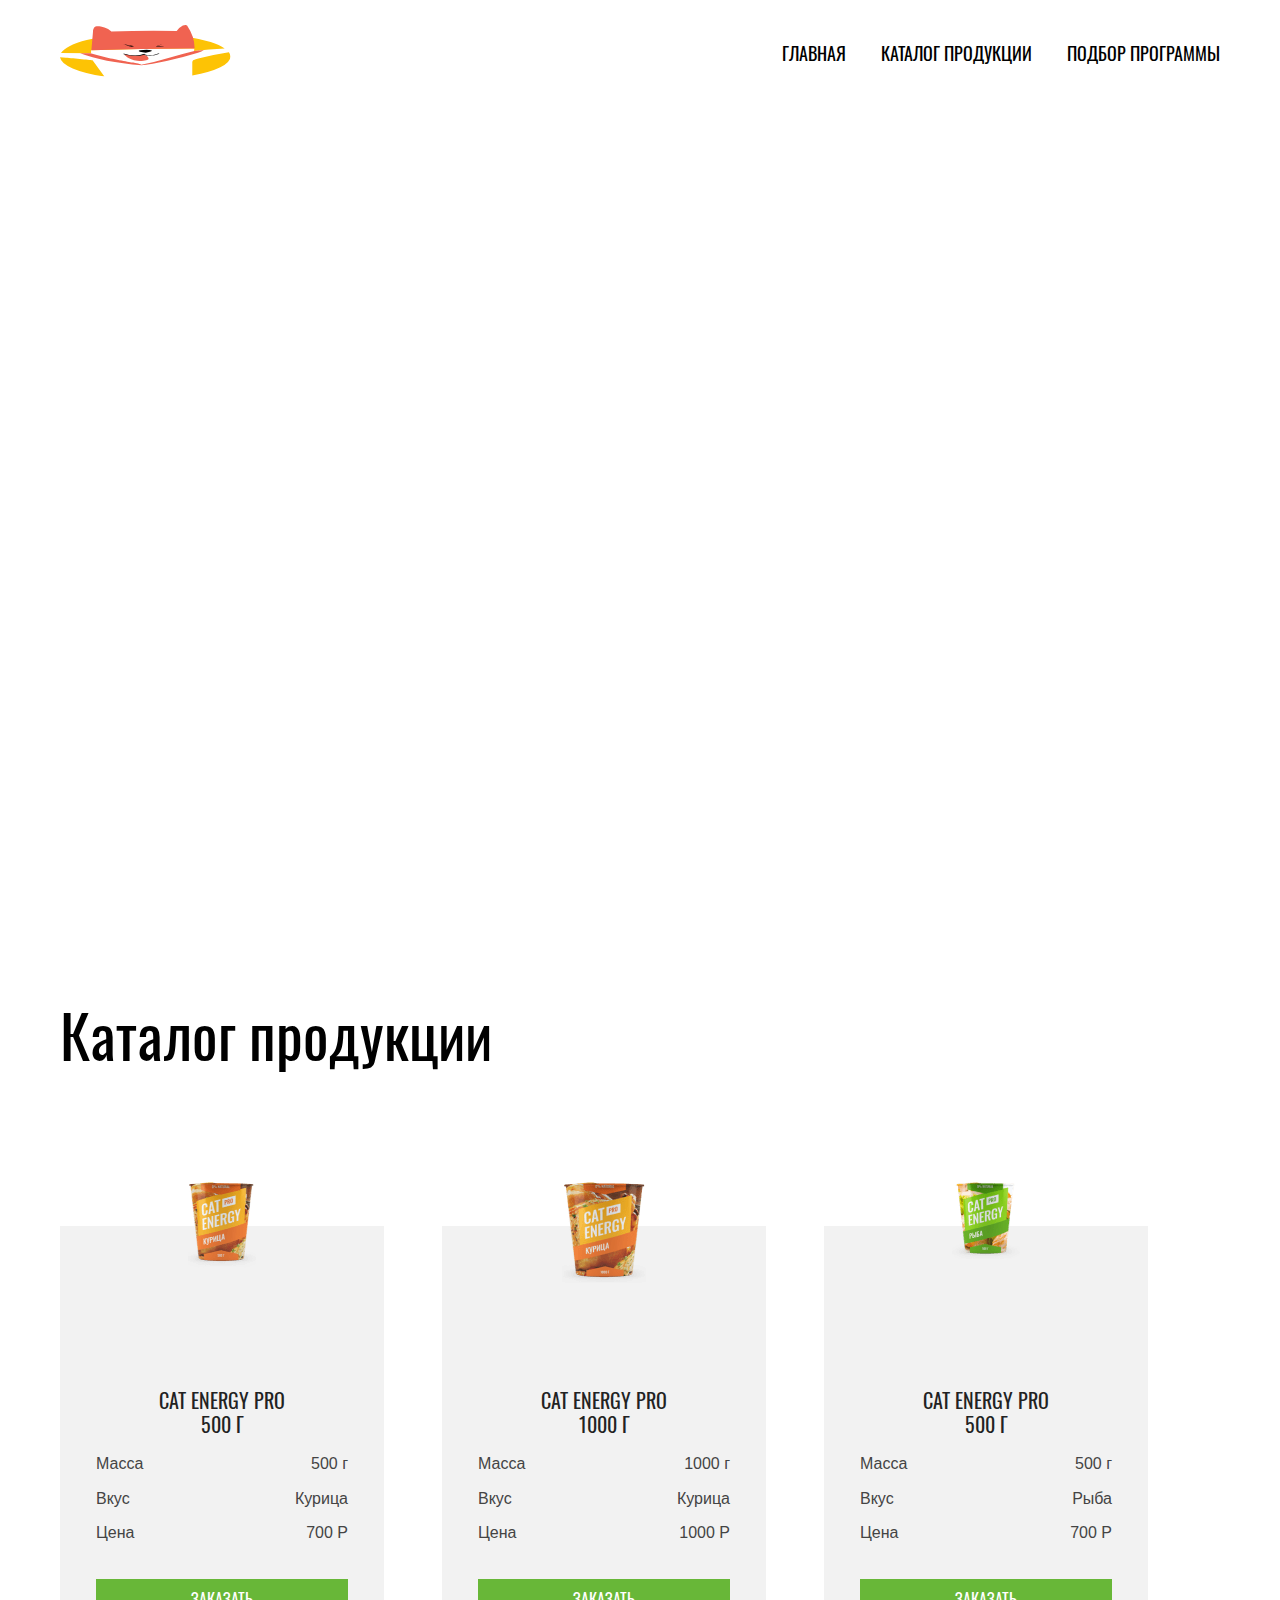
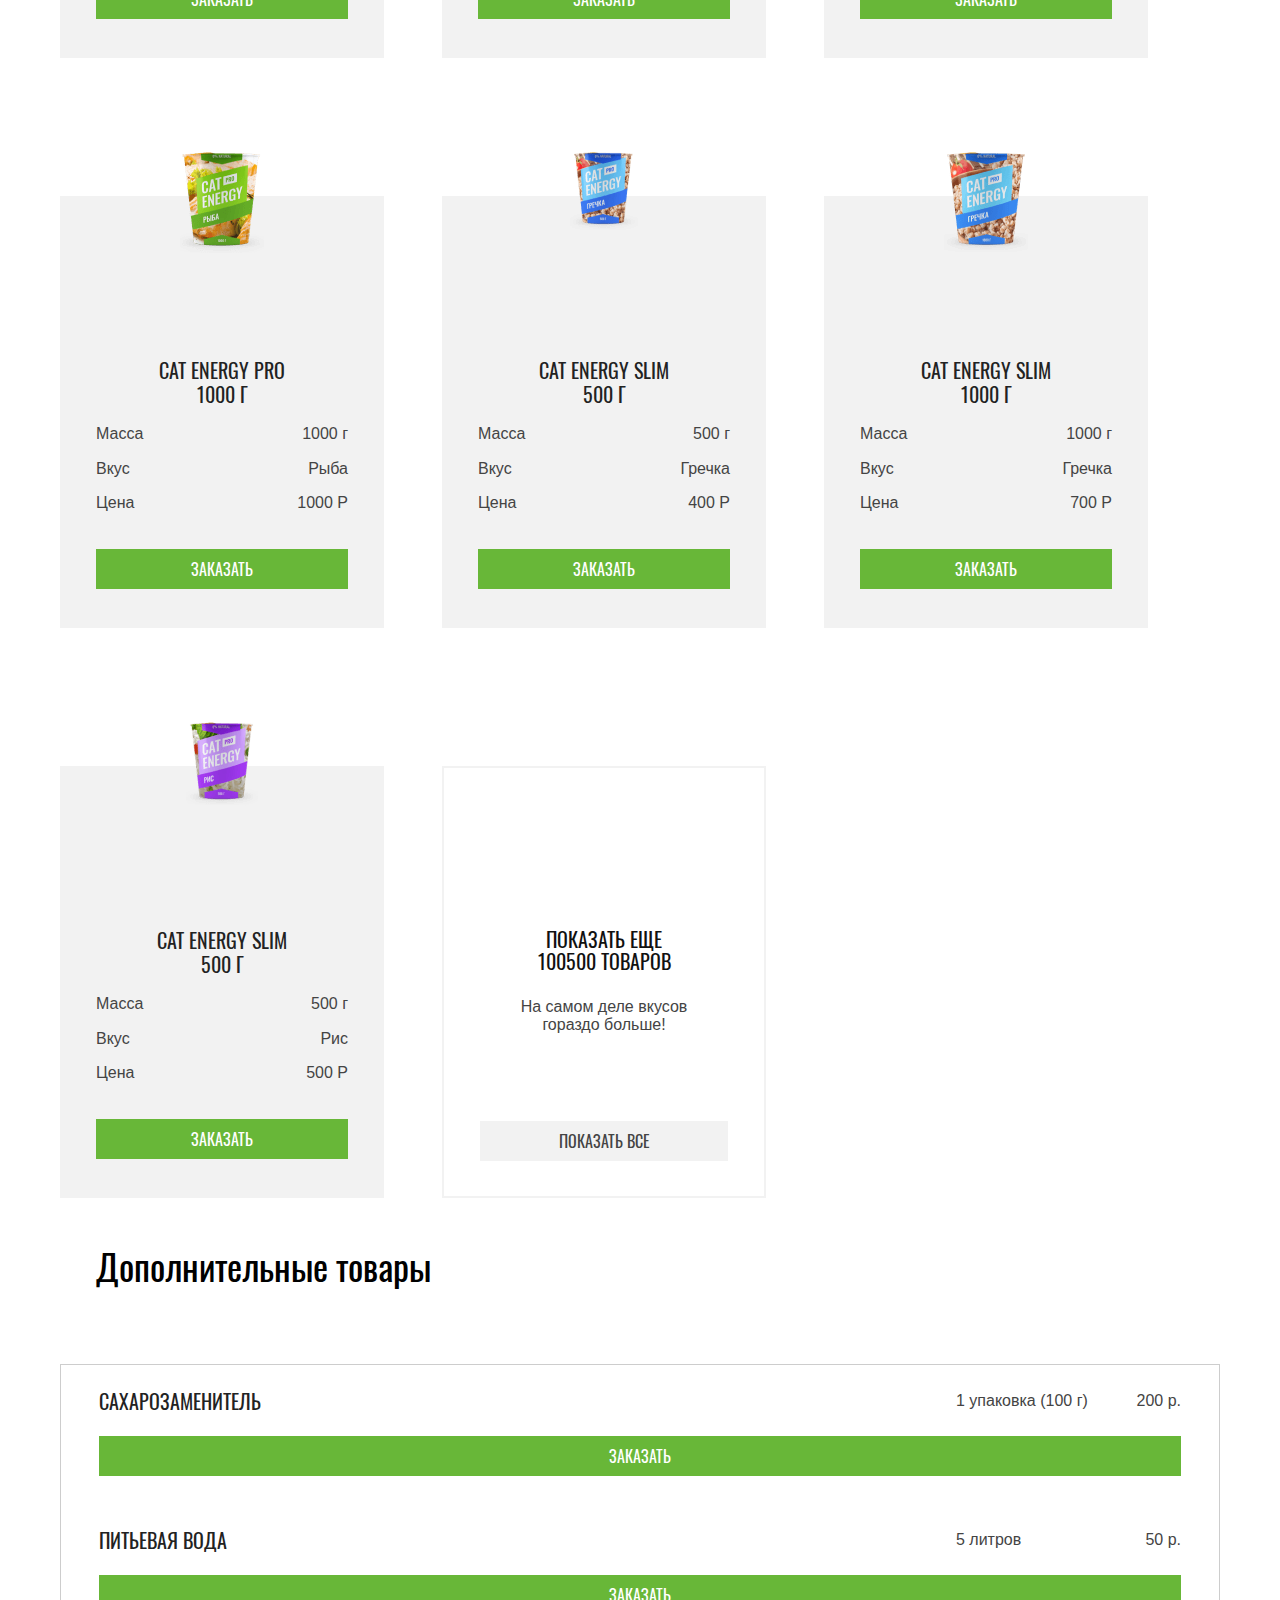
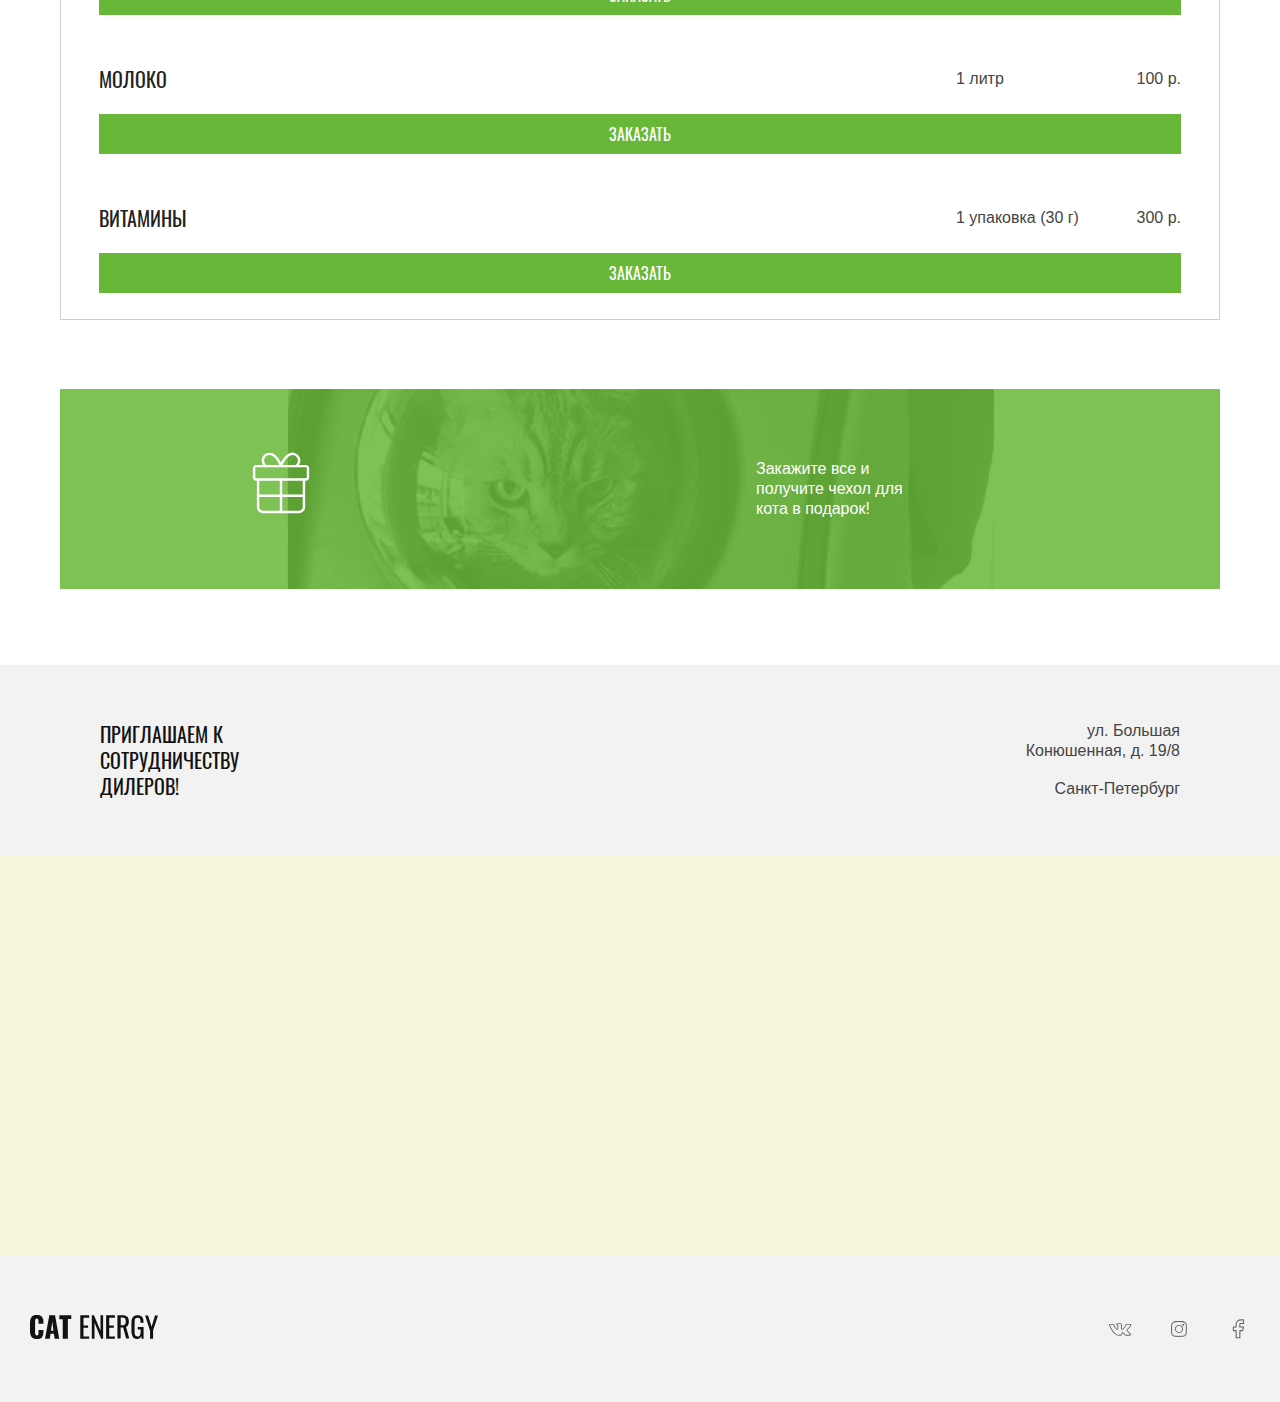
==== commit 3b9eae34: "Добавил адаптивные изображения" ====
--- a/catalog.html
+++ b/catalog.html
@@ -8,7 +8,7 @@
   </head>
   <body class="page__body">
     <header class="page-header page-header--catalog">
-      <div class="page-header__wrapper">
+      <div class="page-header__wrapper content-wrapper">
         <a class="page-header__logo page-header__logo-image" href="#">
           <img class="page-header__logo-img" width="33" height="38" src="img/logo-mobile-pic.svg" alt="Cat-Energy">
         </a>
@@ -34,7 +34,7 @@
       </div>
     </header>
     <main class="page-main">
-      <div class="page__content-wrapper">
+      <div class="content-wrapper">
         <h1 class="page-main__title">Каталог продукции</h1>
         <section class="catalog">
           <h2 class="visually-hidden">Основные товары</h2>
@@ -144,7 +144,7 @@
               </dl>
               <a class="catalog__item-link-order catalog-link-order" href="#">Заказать</a>
             </li>
-            <li class="catalog__item--show-more">
+            <li class="catalog__item-show-more">
               <button class="catalog__button-show-more visually-hidden">Показать еще несколько товаров</button>
               <a class="catalog__item-link" href="#">
                 <h3 class="catalog__item-title catalog__item-title--show-more">Показать еще 100500 товаров</h3>
@@ -200,7 +200,7 @@
       </div>
       <section class="address-map address-map--grey-bg">
         <h2 class="visually-hidden">Адрес и карта местоположения</h2>
-        <div class="address-map__wrapper">
+        <div class="address-map__wrapper content-wrapper">
           <p class="address-map__text">
             Приглашаем к сотрудничеству дилеров!
           </p>
@@ -217,7 +217,7 @@
       </section>
     </main>
     <footer class="page-footer">
-      <div class="page-footer__wrapper">
+      <div class="page-footer__wrapper content-wrapper">
         <a class="page-footer__logo" href="#">
           <img class="page-footer__logo-img" width="128" height="24" src="img/footer-logo-cat.svg" alt="Cat-Energy">
         </a>
--- a/css/style.css
+++ b/css/style.css
@@ -53,7 +53,6 @@
 
 .page__content-wrapper {
   max-width: 1220px;
-  width: 87%;
   margin: 0 auto;
 }
 
@@ -65,11 +64,33 @@
 @media (min-width: 1440px) {
   .page__content-wrapper {
     width: 85%;
+  }
+}
+.content-wrapper {
+  box-sizing: border-box;
+  margin: 0 auto;
+  min-width: 320px;
+  max-width: 1220px;
+  padding-left: 20px;
+  padding-right: 20px;
+}
+
+@media (min-width: 768px) {
+  .content-wrapper {
+    padding-left: 30px;
+    padding-right: 30px;
+  }
+}
+@media (min-width: 1440px) {
+  .content-wrapper {
+    padding-left: 0;
+    padding-right: 0;
   }
 }
 .page-header {
   min-width: 320px;
   margin: 0 auto;
+  box-sizing: border-box;
 }
 
 .page-header--catalog,
@@ -78,13 +99,11 @@
 }
 
 .page-header__wrapper {
-  width: 87%;
   height: 65px;
   display: flex;
   justify-content: space-between;
   align-items: center;
   flex-wrap: wrap;
-  margin: 0 auto;
   position: relative;
 }
 
@@ -104,6 +123,7 @@
 @media (min-width: 768px) {
   .page-header {
     padding-top: 20px;
+    min-height: 940px;
   }
 
   .page-header--form {
@@ -114,8 +134,9 @@
     margin-bottom: 64px;
   }
 
-  .page-header__wrapper {
-    width: 92%;
+  .page-header__logo-img {
+    width: 174px;
+    height: 52px;
   }
 
   .page-header__logo-text {
@@ -128,13 +149,22 @@
 }
 @media (min-width: 1440px) {
   .page-header {
+    min-height: 696px;
+    margin-bottom: 80px;
     padding-top: 53px;
-    background-image: url("../img/index-background-desktop.jpg");
+    background-image: linear-gradient(90deg, #fff 0%, #fff 50%, rgba(104, 183, 56, 0.85) 50%), url("../img/index-background-desktop.jpg"), linear-gradient(90deg, #fff 50%, #403f44 50%);
     background-repeat: no-repeat;
-    background-position: right 0;
+    background-position: center 0, calc(50% + 360px) 0;
     background-size: auto 694px;
   }
-
+}
+@media (min-width: 1440px) and (-webkit-min-device-pixel-ratio: 2), (min-width: 1440px) and (min-resolution: 2dppx) {
+  .page-header {
+    background-image: linear-gradient(90deg, #fff 0%, #fff 50%, rgba(104, 183, 56, 0.85) 50%), url("../img/index-background-desktop@2x.jpg"), linear-gradient(90deg, #fff 50%, #403f44 50%);
+    background-size: auto 694px, 720px auto, auto 694px;
+  }
+}
+@media (min-width: 1440px) {
   .page-header--catalog {
     margin-bottom: 74px;
     background-image: none;
@@ -142,25 +172,21 @@
   .page-header--catalog .main-navigation__link {
     color: #000;
   }
-
+}
+@media (min-width: 1440px) {
   .page-header--form {
     background-image: none;
     margin-bottom: 73px;
   }
-
-  .page-header__wrapper {
-    max-width: 1220px;
-    width: 87%;
+}
+@media (min-width: 1440px) {
+  .page-header__logo-img {
+    width: 202px;
+    height: 59px;
   }
 }
 .page-main {
   min-width: 320px;
-}
-
-.page-main__wrapper {
-  width: 87%;
-  margin: 0 auto;
-  max-width: 1220px;
 }
 
 .page-main__title {
@@ -227,8 +253,6 @@
 }
 
 .page-footer__wrapper {
-  width: 87%;
-  margin: 0 auto;
   display: flex;
   flex-direction: column;
   flex-wrap: wrap;
@@ -251,7 +275,7 @@
   }
 
   .page-footer__wrapper {
-    width: 92%;
+    min-width: 100%;
     flex-direction: row;
     justify-content: space-between;
   }
@@ -264,6 +288,7 @@
 @media (min-width: 1440px) {
   .page-footer__wrapper {
     width: 1220px;
+    min-width: initial;
   }
 }
 .main-navigation {
@@ -335,27 +360,22 @@
 .choose-program {
   position: relative;
   min-height: 480px;
-  background-image: url("../img/index-background-mobile.jpg");
+  background-image: linear-gradient(90deg, #fff 0%, rgba(104, 183, 56, 0.85) 0%, rgba(104, 183, 56, 0.85) 100%), url(../../img/index-background-mobile.jpg);
   background-repeat: no-repeat;
   background-position: center 0;
   background-size: auto 302px;
   margin-bottom: 15px;
 }
-
-.choose-program__decorate-bg {
-  width: 100%;
-  height: 302px;
-  position: absolute;
-  background-color: rgba(104, 183, 56, 0.85);
+@media (-webkit-min-device-pixel-ratio: 2), (min-resolution: 2dppx) {
+  .choose-program {
+    background-image: linear-gradient(90deg, #fff 0%, rgba(104, 183, 56, 0.85) 0%, rgba(104, 183, 56, 0.85) 100%), url(../../img/index-background-mobile@2x.jpg);
+    background-size: auto 302px;
+  }
 }
 
 .choose-program__wrapper {
   position: relative;
-  width: 87%;
-  margin: 0 auto;
-  padding: 0;
   padding-top: 27px;
-  box-sizing: border-box;
 }
 
 .choose-program__title {
@@ -403,10 +423,7 @@
   .choose-program {
     min-height: 790px;
     background-image: none;
-  }
-
-  .choose-program__decorate-bg {
-    display: none;
+    margin-bottom: 0;
   }
 
   .choose-program__wrapper {
@@ -422,6 +439,7 @@
     margin-bottom: 40px;
     font-size: 60px;
     line-height: 60px;
+    position: relative;
   }
 
   .choose-program__text {
@@ -434,6 +452,12 @@
 
   .choose-program__img-logo {
     position: absolute;
+    display: block;
+    width: 709px;
+    height: 609px;
+    left: calc(50% - 354px);
+    top: 254px;
+    margin: 0;
   }
 
   .choose-program__link {
@@ -447,8 +471,8 @@
 }
 @media (min-width: 1440px) {
   .choose-program {
-    min-height: 600px;
-    margin-bottom: 80px;
+    min-height: 300px;
+    margin-bottom: 0;
   }
 
   .choose-program__wrapper {
@@ -458,12 +482,12 @@
     max-width: 1220px;
   }
 
-  .choose-program__decorate-bg {
-    display: block;
-    width: 50%;
-    height: 694px;
-    right: 0;
-    top: -118px;
+  .choose-program__img-logo {
+    width: 552px;
+    height: 499px;
+    top: 10px;
+    left: unset;
+    right: calc(40% - 270px);
   }
 }
 .program-plans {
@@ -803,7 +827,6 @@
 }
 
 .example__wrapper {
-  width: 87%;
   max-width: 1220px;
   margin: 0 auto;
 }
@@ -879,21 +902,16 @@
 }
 
 .example__img-wrapper {
-  width: 280px;
-  height: 277px;
+  display: block;
   margin: 0 auto;
-  background-color: beige;
   margin-bottom: 15px;
+  background-color: transparent;
 }
 
 @media (min-width: 768px) {
   .example {
     background: linear-gradient(#fff 0%, #fff 60%, #eaeaea 60%, #eaeaea 100%);
     padding-bottom: 40px;
-  }
-
-  .example__wrapper {
-    width: 92%;
   }
 
   .example__title {
@@ -911,7 +929,7 @@
   }
 
   .example__list {
-    grid-template-columns: 162px 162px 172px;
+    grid-template-columns: 162px 162px 1fr;
     grid-template-rows: 72px;
     gap: 42px;
   }
@@ -932,6 +950,9 @@
   .example__item--large-cell {
     grid-column: 3/4;
     padding: 0;
+    width: 180px;
+    margin-left: auto;
+    text-align: end;
   }
 
   .example__cost {
@@ -954,7 +975,7 @@
 
   .example__wrapper {
     display: flex;
-    width: 85%;
+    align-items: center;
   }
 
   .example__title {
@@ -975,7 +996,14 @@
 
   .example__item--large-cell {
     grid-column: -1/1;
-    justify-content: start;
+    width: 360px;
+  }
+
+  .example__cost {
+    display: flex;
+    flex-wrap: wrap;
+    width: 100%;
+    justify-content: space-between;
   }
 
   .example__description {
@@ -995,8 +1023,6 @@
 }
 
 .address-map__wrapper {
-  width: 87%;
-  margin: 0 auto;
   padding-top: 26px;
   padding-bottom: 26px;
   display: grid;
@@ -1031,15 +1057,14 @@
 
 @media (min-width: 768px) {
   .address-map__wrapper {
-    width: 92%;
-    padding: 56px 40px;
+    padding: 56px 70px;
     box-sizing: border-box;
     grid-template-columns: 180px 180px;
   }
 
   .address-map__wrapper--form {
-    padding-left: 60px;
-    padding-right: 60px;
+    padding-left: 70px;
+    padding-right: 70px;
   }
 
   .address-map__text {
@@ -1143,9 +1168,12 @@
 }
 
 .example-slider__range {
-  width: 85px;
+  min-width: 85px;
   height: 14px;
   background-color: lightgreen;
+  flex-grow: 1;
+  margin-left: 10px;
+  margin-right: 10px;
 }
 
 @media (min-width: 768px) {
@@ -1221,12 +1249,12 @@
   margin-bottom: 18px;
 }
 
-.catalog__item--show-more {
+.catalog__item-show-more {
   box-sizing: border-box;
   min-height: 158px;
   padding-top: 53px;
 }
-.catalog__item--show-more .catalog__item-link {
+.catalog__item-show-more .catalog__item-link {
   margin-bottom: 8px;
 }
 
@@ -1325,7 +1353,7 @@
     justify-self: end;
   }
 
-  .catalog__item--show-more {
+  .catalog__item-show-more {
     width: 324px;
     min-height: 429px;
     margin-top: 80px;
@@ -1333,13 +1361,13 @@
     border: 2px solid #f2f2f2;
     box-sizing: border-box;
   }
-  .catalog__item--show-more .catalog__item-link {
+  .catalog__item-show-more .catalog__item-link {
     padding: 0;
     min-height: 44px;
     margin-top: 0;
     margin-bottom: 23px;
   }
-  .catalog__item--show-more .catalog__item-text {
+  .catalog__item-show-more .catalog__item-text {
     font-size: 16px;
     line-height: 18px;
     padding-right: 76px;
@@ -1377,14 +1405,14 @@
     width: 245px;
   }
 
-  .catalog__item--show-more {
+  .catalog__item-show-more {
     width: 245px;
   }
-  .catalog__item--show-more .catalog__item-link {
+  .catalog__item-show-more .catalog__item-link {
     margin: 0;
     margin-bottom: 23px;
   }
-  .catalog__item--show-more .catalog__item-text {
+  .catalog__item-show-more .catalog__item-text {
     padding-left: 36px;
     padding-right: 36px;
     margin-bottom: 87px;
@@ -1477,10 +1505,22 @@
   min-height: 290px;
   padding: 185px 60px 40px;
   box-sizing: border-box;
-  background-image: url("../../img/catalog-gift-bg-mobile.jpg");
+  background-image: linear-gradient(rgba(104, 183, 56, 0.85) 0%, rgba(104, 183, 56, 0.85) 100%), url("../../img/catalog-gift-bg-mobile.jpg");
   background-repeat: no-repeat;
   background-position: center;
-  background-color: rgba(104, 183, 56, 0.85);
+  position: relative;
+}
+.additional-products__gift::before {
+  content: "";
+  display: block;
+  position: absolute;
+  left: calc(50% - 40px);
+  top: 58px;
+  width: 78px;
+  height: 80px;
+  background-image: url(../../img/catalog-icon-gift.svg);
+  background-repeat: no-repeat;
+  background-position: center;
 }
 
 .additional-products__gift-text {
@@ -1546,9 +1586,15 @@
     min-height: unset;
     min-height: 200px;
     padding: 0;
-    padding: 70px 124px 70px 422px;
+    padding: 20px;
+    padding-left: 60%;
+    padding-top: 70px;
     box-sizing: border-box;
-    background-image: url("../../img/catalog-gift-bg-tablet.jpg");
+    background-image: linear-gradient(rgba(104, 183, 56, 0.85) 0%, rgba(104, 183, 56, 0.85) 100%), url("../../img/catalog-gift-bg-tablet.jpg");
+  }
+  .additional-products__gift::before {
+    top: 57px;
+    left: calc(20% - 50px);
   }
 
   .additional-products__gift-text {
@@ -1597,11 +1643,20 @@
     border-bottom: 1px solid #cdcdcd;
   }
 
+  .additional-products__list-title {
+    max-width: 320px;
+    word-wrap: break-word;
+  }
+
   .additional-products__gift {
-    background-image: url("../../img/catalog-gift-bg-desktop.jpg");
+    background-image: linear-gradient(rgba(104, 183, 56, 0.85) 0%, rgba(104, 183, 56, 0.85) 100%), url("../../img/catalog-gift-bg-desktop.jpg");
     width: 245px;
     height: 288px;
     padding: 184px 40px 40px;
+  }
+  .additional-products__gift::before {
+    top: 55px;
+    left: calc(50% - 40px);
   }
 
   .additional-products__gift-text {
@@ -1724,6 +1779,10 @@
   margin-bottom: 18px;
 }
 
+.form-aim__radio {
+  margin: 0;
+}
+
 .form-aim__title-input {
   font-size: 16px;
   color: #222;
@@ -1748,6 +1807,15 @@
   .form-aim {
     width: 568px;
     margin-bottom: 0;
+  }
+
+  .form-aim__list {
+    height: 100%;
+    padding: 30px 28px 30px 88px;
+  }
+
+  .form-aim__title-input {
+    line-height: 30px;
   }
 }
 .form-contacts {
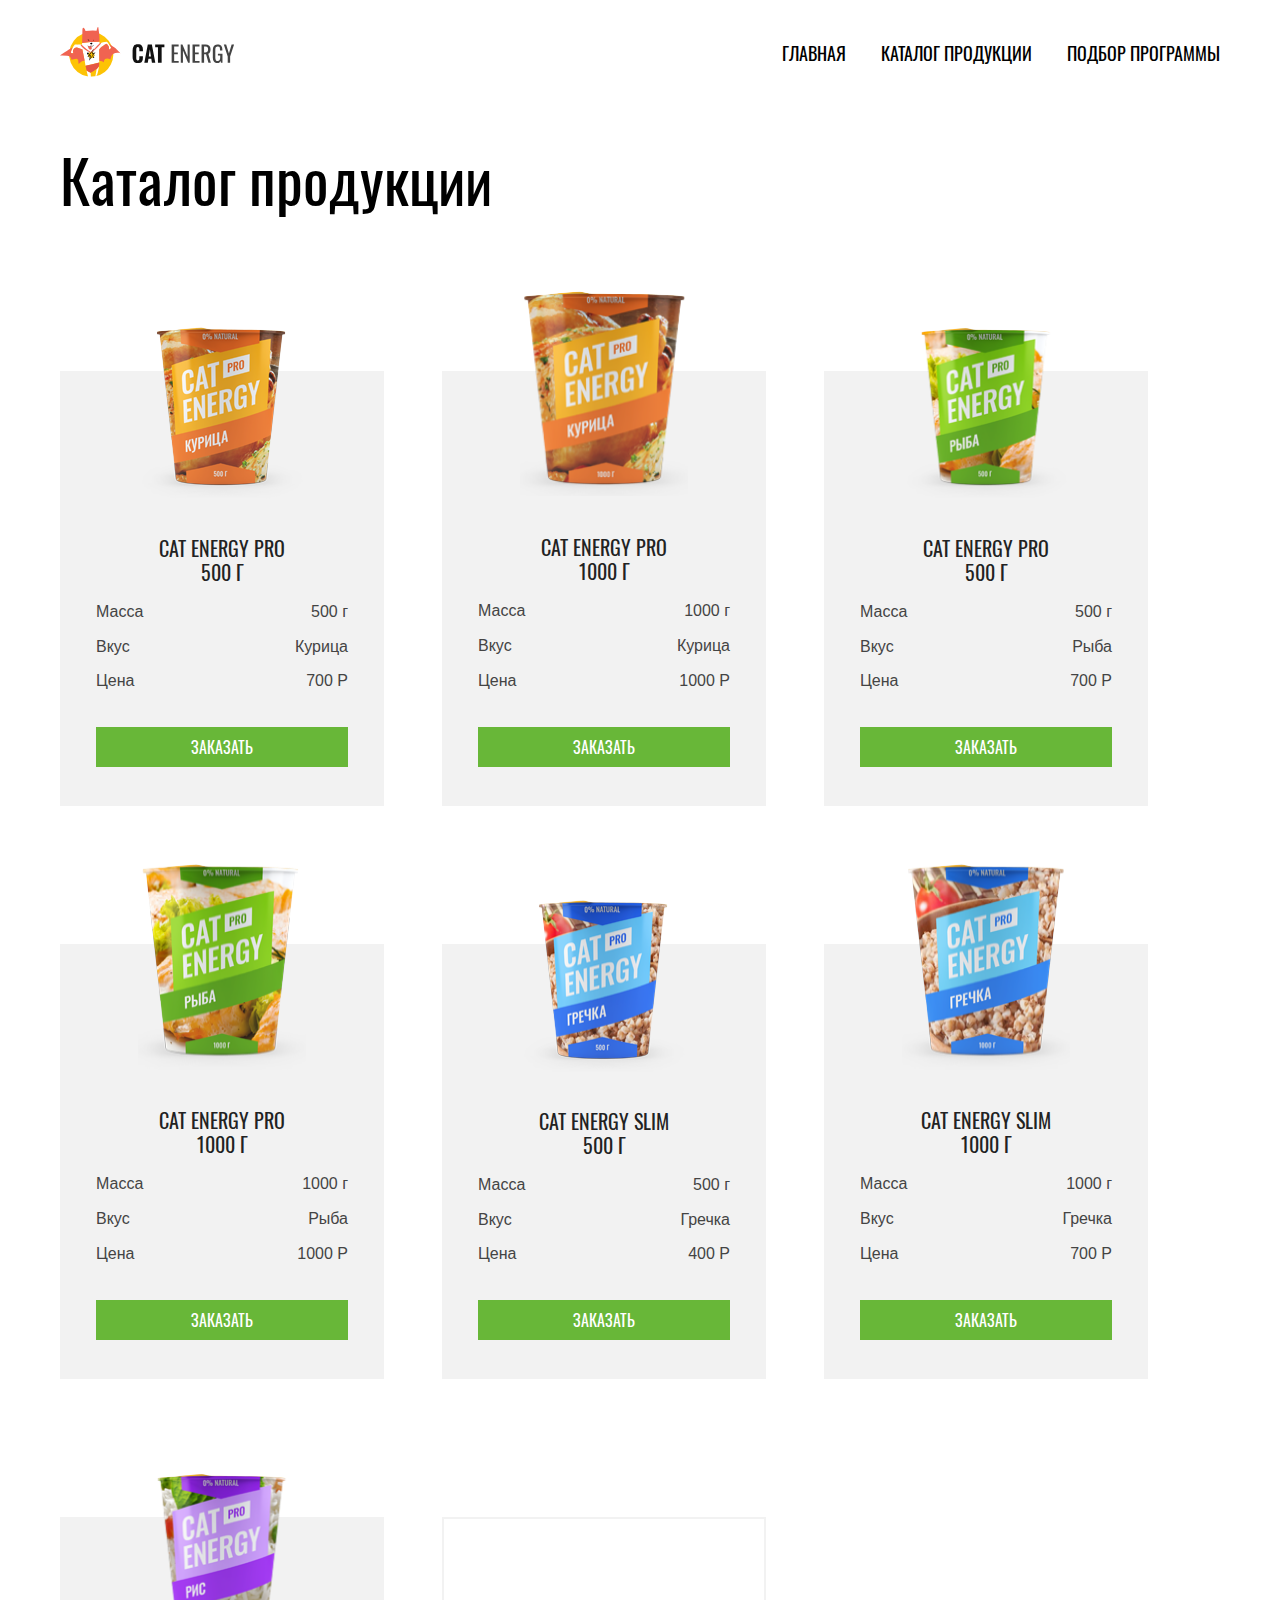
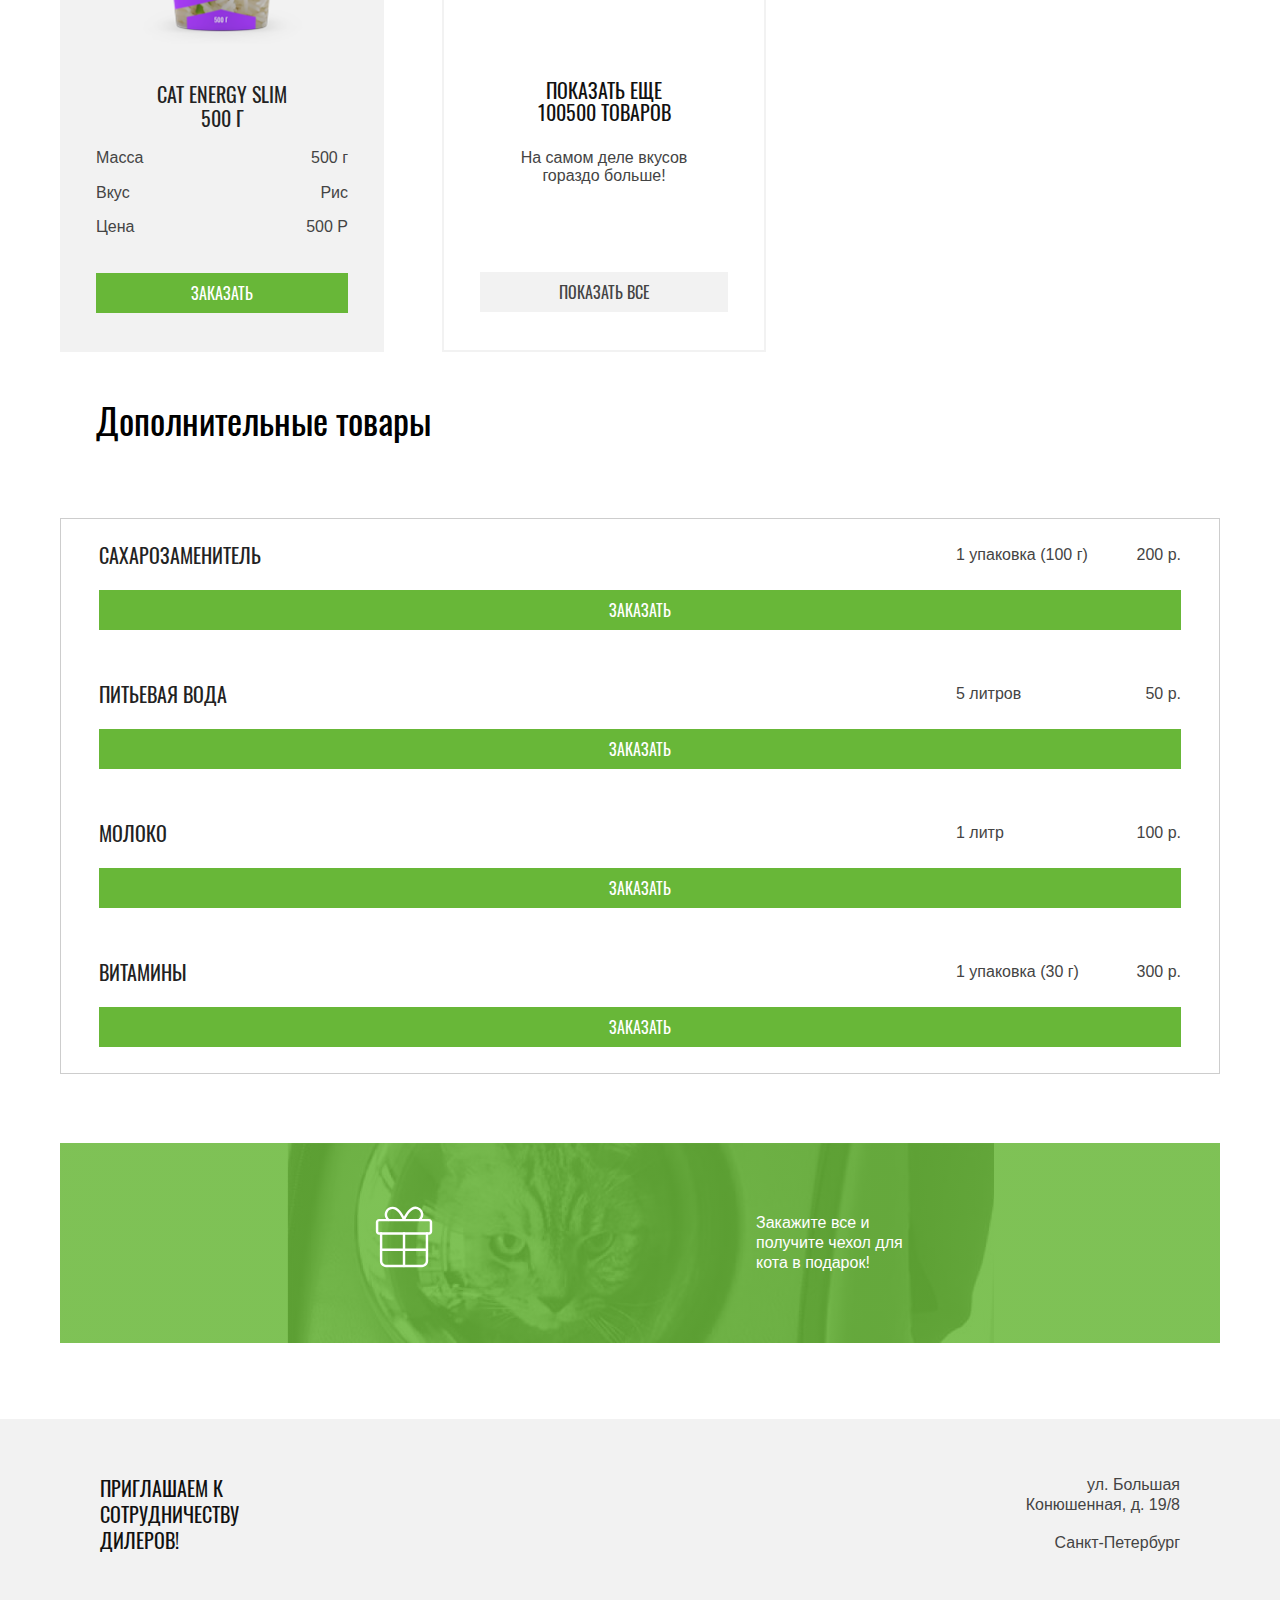
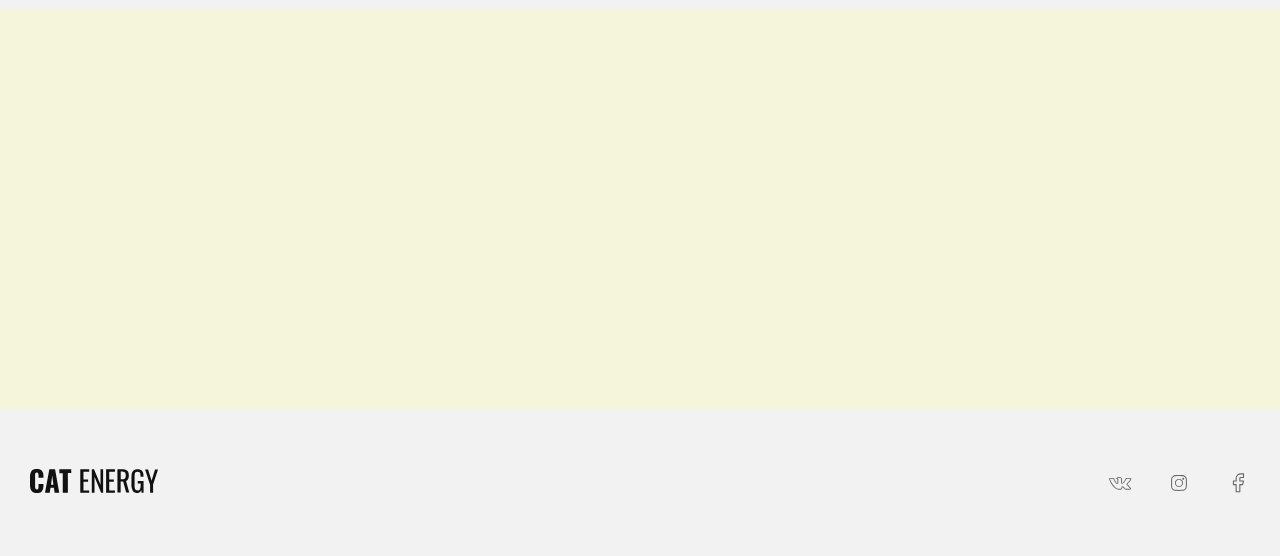
==== commit fece0352: "Доделал адаптивные изображения" ====
--- a/catalog.html
+++ b/catalog.html
@@ -10,7 +10,11 @@
     <header class="page-header page-header--catalog">
       <div class="page-header__wrapper content-wrapper">
         <a class="page-header__logo page-header__logo-image" href="#">
-          <img class="page-header__logo-img" width="33" height="38" src="img/logo-mobile-pic.svg" alt="Cat-Energy">
+          <picture>
+            <source media="(min-width: 1440px)" srcset="img/logo-desktop.svg">
+            <source media="(min-width: 768px)" srcset="img/logo-tablet.svg">
+            <img class="page-header__logo-img" width="33" height="38" src="img/logo-mobile-pic.svg" alt="Cat-Energy">
+          </picture>
         </a>
         <a class="page-header__logo page-header__logo-text" href="#">
           <img class="page-header__logo-img" width="101" height="18" src="img/logo-mobile-text.svg" alt="">
@@ -41,7 +45,10 @@
           <ul class="catalog__list">
             <li class="catalog__item">
               <a class="catalog__item-link" href="#">
-                <img class="catalog__item-img" width="68" height="86" src="img/chicken-small-mobile.png" alt="">
+                <picture>
+                  <source media="(min-width: 768px)" srcset="img/chicken-tablet-small@1x.png 1x, img/chicken-tablet-small@2x.png 2x">
+                  <img class="catalog__item-img" width="68" height="86" src="img/chicken-small-mobile.png" srcset="img/chicken-small-mobile.png 1x, img/chicken-small-mobile@2x.png 2x" alt="Упаковка курица 500г">
+                </picture>
               </a>
               <h3 class="catalog__item-title">Cat Energy PRO 500 г</h3>
               <dl class="catalog__list-inner">
@@ -55,8 +62,12 @@
               <a class="catalog__item-link-order catalog-link-order" href="#">Заказать</a>
             </li>
             <li class="catalog__item">
-              <a class="catalog__item-link" href="#">
-                <img class="catalog__item-img" src="img/chicken-big-mobile.png" alt="">
+              <a class="catalog__item-link catalog__item-link--big" href="#">
+                <picture>
+                  <source media="(min-width: 768px)" srcset="img/chicken-tablet-big@1x.png 1x, img/chicken-tablet-big@2x.png 2x">
+                  <img class="catalog__item-img catalog__item-img--big" width="84" height="100" src="img/chicken-big-mobile.png" srcset="img/chicken-big-mobile.png 1x, img/chicken-big-mobile@2x.png 2x" alt="Упаковка курица 1000г">
+                </picture>
+
               </a>
               <h3 class="catalog__item-title">Cat Energy PRO 1000 г</h3>
               <dl class="catalog__list-inner">
@@ -71,7 +82,10 @@
             </li>
             <li class="catalog__item">
               <a class="catalog__item-link" href="#">
-                <img class="catalog__item-img" src="img/fish-small-mobile.png" alt="">
+                <picture>
+                  <source media="(min-width: 768px)" srcset="img/fish-tablet-small@1x.png 1x, img/fish-tablet-small@2x.png 2x">
+                  <img class="catalog__item-img" width="68" height="86" src="img/fish-small-mobile.png" srcset="img/fish-small-mobile.png 1x, img/fish-small-mobile@2x.png 2x" alt="Упаковка рыба 500г">
+                </picture>
               </a>
               <h3 class="catalog__item-title">Cat Energy PRO 500 г</h3>
               <dl class="catalog__list-inner">
@@ -85,8 +99,12 @@
               <a class="catalog__item-link-order catalog-link-order" href="#">Заказать</a>
             </li>
             <li class="catalog__item">
-              <a class="catalog__item-link" href="#">
-                <img class="catalog__item-img" src="img/fish-big-mobile.png" alt="">
+              <a class="catalog__item-link catalog__item-link--big" href="#">
+                <picture>
+                  <source media="(min-width: 768px)" srcset="img/fish-tablet-big@1x.png 1x, img/fish-tablet-big@2x.png 2x">
+                  <img class="catalog__item-img catalog__item-img--big" width="84" height="100" src="img/fish-big-mobile.png" srcset="img/fish-big-mobile@2x.png 2x" alt="Упаковка рыба 1000г">
+                </picture>
+
               </a>
               <h3 class="catalog__item-title">Cat Energy PRO 1000 г</h3>
               <dl class="catalog__list-inner">
@@ -101,7 +119,11 @@
             </li>
             <li class="catalog__item">
               <a class="catalog__item-link" href="#">
-                <img class="catalog__item-img" src="img/blackwheat-small-mobile.png" alt="">
+                <picture>
+                  <source media="(min-width: 768px)" srcset="img/blackwheat-small-tablet@1x.png 1x, img/blackwheat-small-tablet@2x.png 2x">
+                  <img class="catalog__item-img" width="68" height="86" src="img/blackwheat-small-mobile.png" srcset="img/blackwheat-small-mobile@2x.png 2x" alt="Упаковка гречка 500г">
+                </picture>
+
               </a>
               <h3 class="catalog__item-title">Cat Energy Slim 500 г</h3>
               <dl class="catalog__list-inner">
@@ -115,8 +137,11 @@
               <a class="catalog__item-link-order catalog-link-order" href="#">Заказать</a>
             </li>
             <li class="catalog__item">
-              <a class="catalog__item-link" href="#">
-                <img class="catalog__item-img" src="img/blackwheat-big-mobile.png" alt="">
+              <a class="catalog__item-link catalog__item-link--big" href="#">
+                <picture>
+                  <source media="(min-width: 768px)" srcset="img/blackwheat-tablet-big@1x.png 1x, img/blackwheat-tablet-big@2x.png 2x">
+                  <img class="catalog__item-img catalog__item-img--big" width="84" height="100" src="img/blackwheat-big-mobile.png" srcset="img/blackwheat-big-mobile@2x.png 2x" alt="Упаковка гречка 1000г">
+                </picture>
               </a>
               <h3 class="catalog__item-title">Cat Energy Slim 1000 г</h3>
               <dl class="catalog__list-inner">
@@ -131,7 +156,10 @@
             </li>
             <li class="catalog__item">
               <a class="catalog__item-link" href="#">
-                <img class="catalog__item-img" src="img/rice-small-mobile.png" alt="">
+                <picture>
+                  <source media="(min-width: 768px)" srcset="img/rice-tablet-small@1x.png 1x, img/rice-tablet-small@2x.png 2x">
+                  <img class="catalog__item-img" width="68" height="86" src="img/rice-small-mobile.png" srcset="img/rice-small-mobile@2x.png 2x" alt="Упаковка рис 500г">
+                </picture>
               </a>
               <h3 class="catalog__item-title">Cat Energy Slim 500 г</h3>
               <dl class="catalog__list-inner">
--- a/css/style.css
+++ b/css/style.css
@@ -93,6 +93,10 @@
   box-sizing: border-box;
 }
 
+.page-header--form {
+  min-height: 37px;
+}
+
 .page-header--catalog,
 .page-header--form {
   margin-bottom: 27px;
@@ -127,11 +131,13 @@
   }
 
   .page-header--form {
+    min-height: 52px;
     margin-bottom: 64px;
   }
 
   .page-header--catalog {
     margin-bottom: 64px;
+    min-height: 60px;
   }
 
   .page-header__logo-img {
@@ -165,7 +171,13 @@
   }
 }
 @media (min-width: 1440px) {
+  .page-header--form {
+    min-height: 59px;
+  }
+}
+@media (min-width: 1440px) {
   .page-header--catalog {
+    min-height: 60px;
     margin-bottom: 74px;
     background-image: none;
   }
@@ -1233,7 +1245,7 @@
   grid-row: 1/3;
   text-decoration: none;
   text-align: center;
-  margin-bottom: 14px;
+  align-self: center;
 }
 
 .catalog__item-title {
@@ -1323,6 +1335,21 @@
     min-height: 172px;
     margin-top: 36px;
     margin-bottom: 34px;
+  }
+
+  .catalog__item-link--big {
+    margin-top: 0;
+    min-height: 206px;
+  }
+
+  .catalog__item-img {
+    width: 161px;
+    height: 172px;
+  }
+
+  .catalog__item-img--big {
+    width: 168px;
+    height: 206px;
   }
 
   .catalog__item-title {
@@ -1510,6 +1537,12 @@
   background-position: center;
   position: relative;
 }
+@media (-webkit-min-device-pixel-ratio: 2), (min-resolution: 2dppx) {
+  .additional-products__gift {
+    background-image: linear-gradient(rgba(104, 183, 56, 0.85) 0%, rgba(104, 183, 56, 0.85) 100%), url("../../img/catalog-gift-bg-mobile@2x.jpg");
+    background-size: auto 289px;
+  }
+}
 .additional-products__gift::before {
   content: "";
   display: block;
@@ -1590,13 +1623,20 @@
     padding-left: 60%;
     padding-top: 70px;
     box-sizing: border-box;
-    background-image: linear-gradient(rgba(104, 183, 56, 0.85) 0%, rgba(104, 183, 56, 0.85) 100%), url("../../img/catalog-gift-bg-tablet.jpg");
+    background-image: linear-gradient(rgba(104, 183, 56, 0.85) 0%, rgba(104, 183, 56, 0.85) 100%), url("../../img/catalog-gift-bg-tablet@1x.jpg");
   }
   .additional-products__gift::before {
     top: 57px;
-    left: calc(20% - 50px);
-  }
-
+    left: calc(50% - 275px);
+  }
+}
+@media (min-width: 768px) and (-webkit-min-device-pixel-ratio: 2), (min-width: 768px) and (min-resolution: 2dppx) {
+  .additional-products__gift {
+    background-image: linear-gradient(rgba(104, 183, 56, 0.85) 0%, rgba(104, 183, 56, 0.85) 100%), url("../../img/catalog-gift-bg-tablet@2x.jpg");
+    background-size: auto 200px;
+  }
+}
+@media (min-width: 768px) {
   .additional-products__gift-text {
     width: 162px;
     min-height: 60px;
@@ -1649,7 +1689,8 @@
   }
 
   .additional-products__gift {
-    background-image: linear-gradient(rgba(104, 183, 56, 0.85) 0%, rgba(104, 183, 56, 0.85) 100%), url("../../img/catalog-gift-bg-desktop.jpg");
+    background-image: linear-gradient(rgba(104, 183, 56, 0.85) 0%, rgba(104, 183, 56, 0.85) 100%), url("../../img/catalog-gift-bg-desktop@1x.jpg");
+    background-size: 245px 288px;
     width: 245px;
     height: 288px;
     padding: 184px 40px 40px;
@@ -1658,7 +1699,13 @@
     top: 55px;
     left: calc(50% - 40px);
   }
-
+}
+@media (min-width: 1440px) and (-webkit-min-device-pixel-ratio: 2), (min-width: 1440px) and (min-resolution: 2dppx) {
+  .additional-products__gift {
+    background-image: linear-gradient(rgba(104, 183, 56, 0.85) 0%, rgba(104, 183, 56, 0.85) 100%), url("../../img/catalog-gift-bg-desktop@2x.jpg");
+  }
+}
+@media (min-width: 1440px) {
   .additional-products__gift-text {
     text-align: center;
   }
